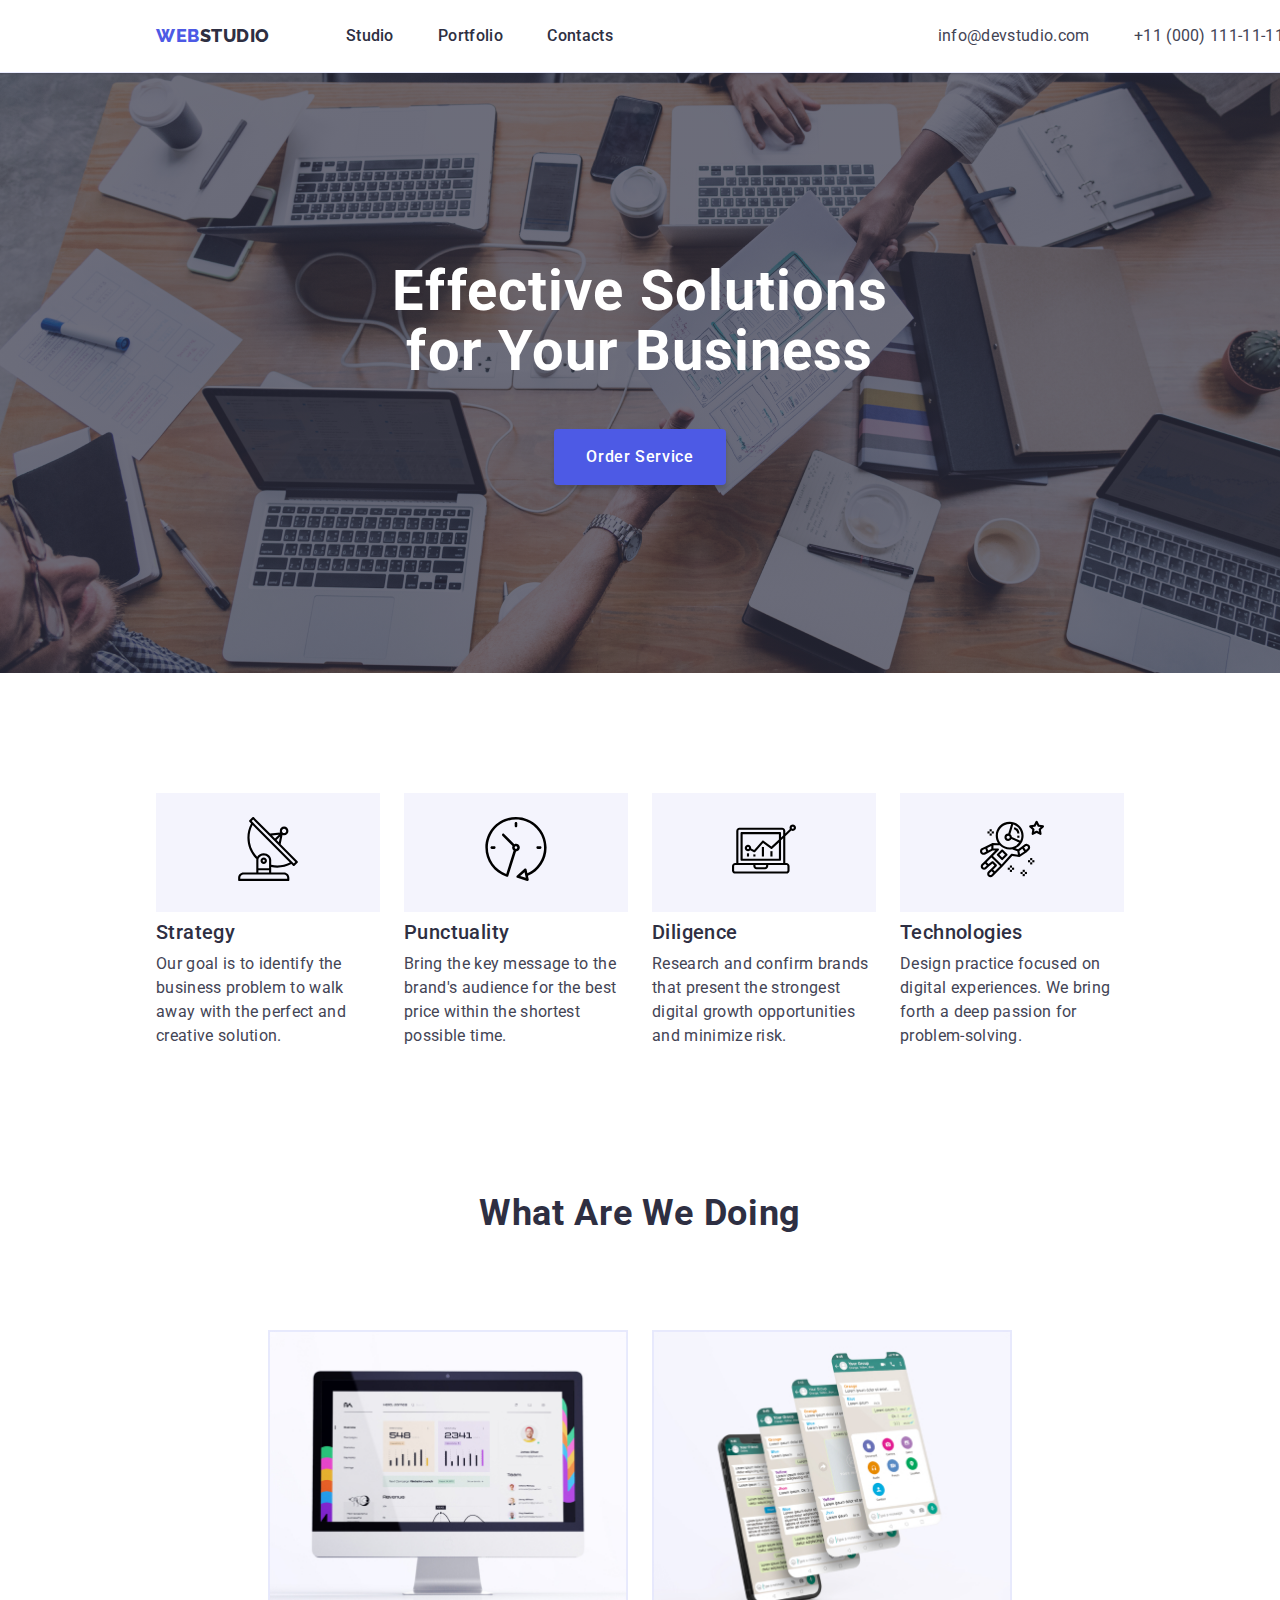
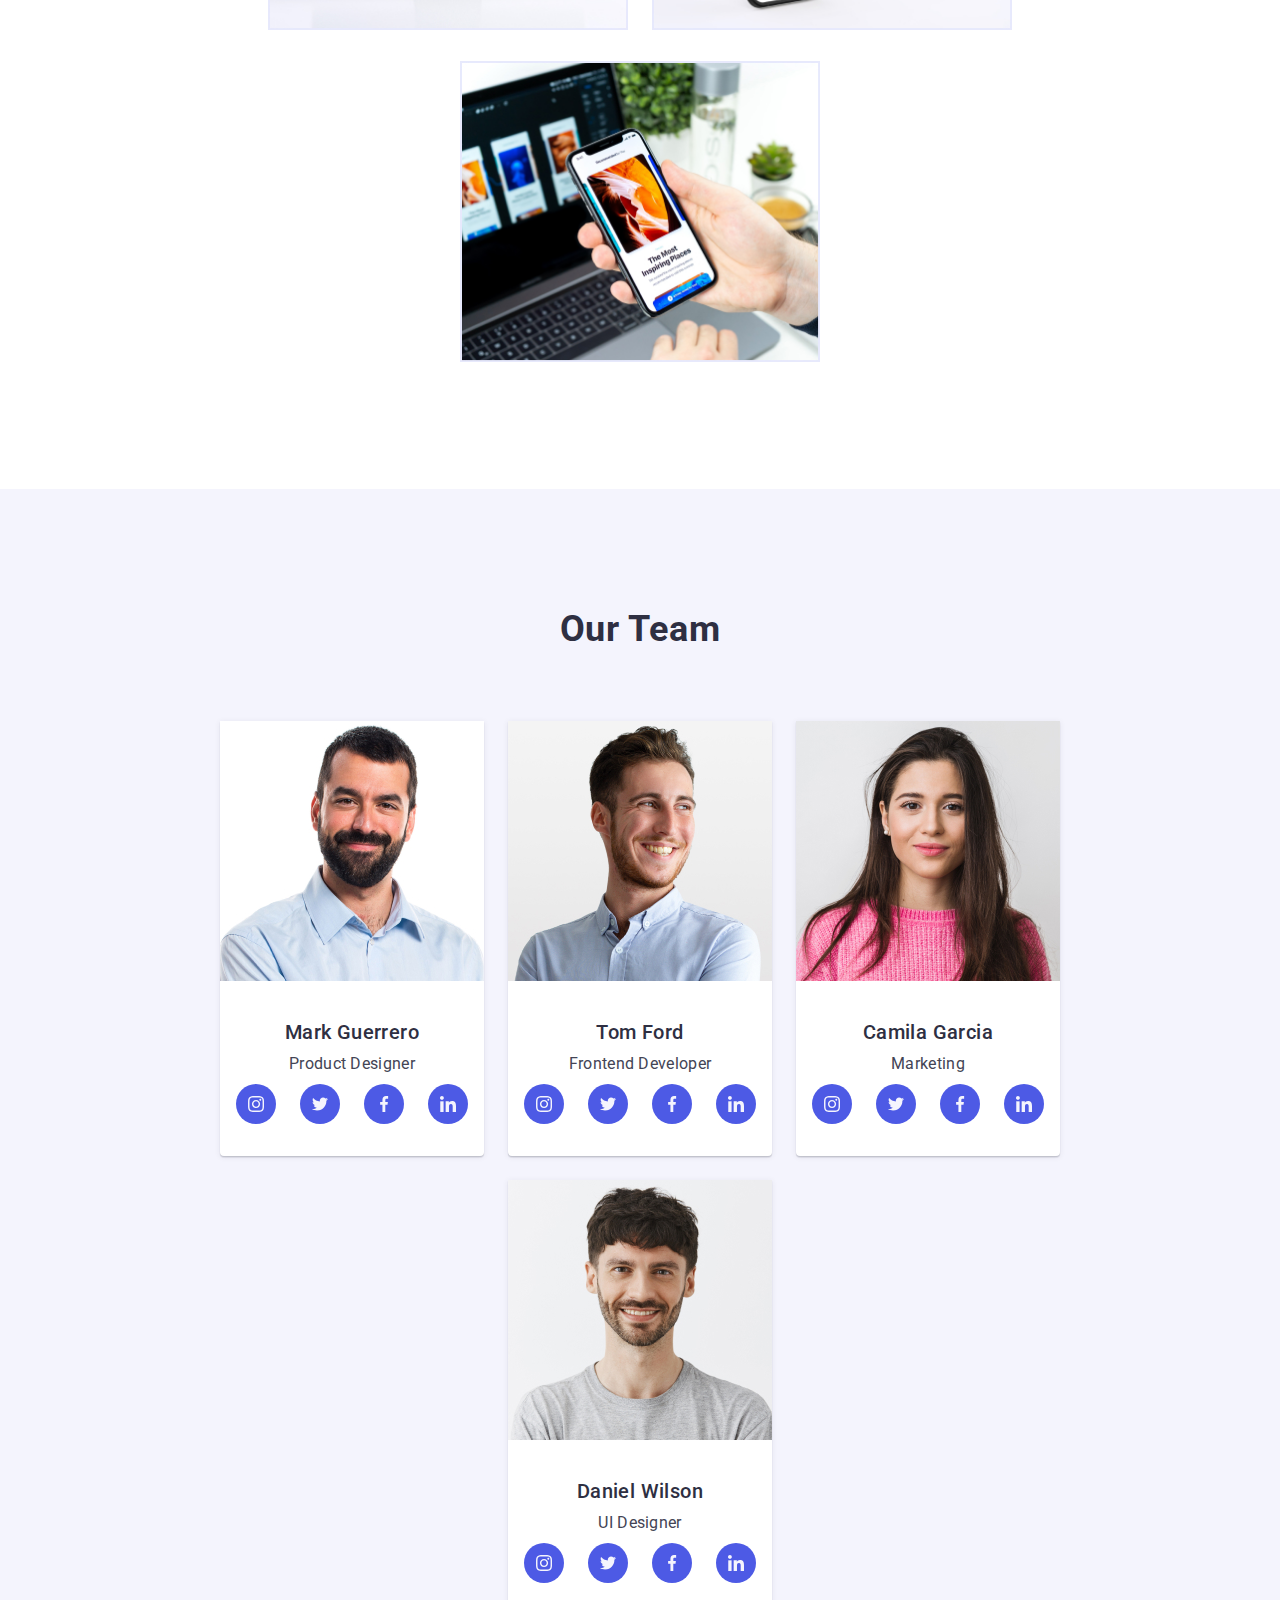
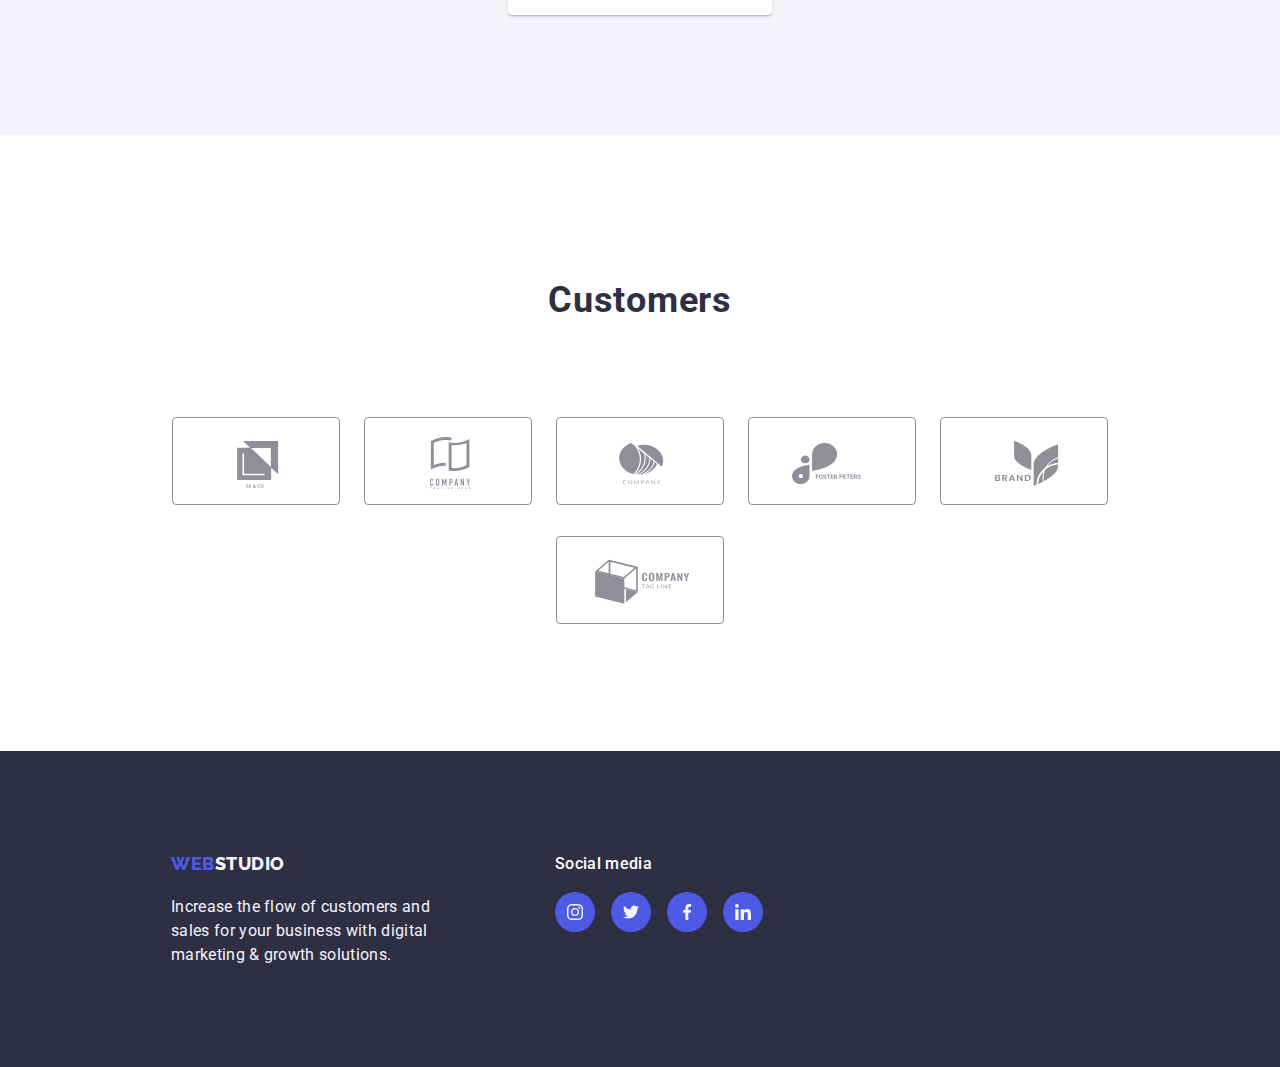
==== index.html @ 5968ad2d "section update" ====
<!DOCTYPE html>
<html lang="en">

<head>
  <meta charset="UTF-8">
  <meta name="viewport" content="width=device-width, initial-scale=1.0">
  <link rel="stylesheet" href="/css/modern-normalize.css">
  <link rel="stylesheet" href="css/styles.css">


  <link rel="preconnect" href="https://fonts.googleapis.com">
  <link rel="preconnect" href="https://fonts.gstatic.com" crossorigin>
  <link href="https://fonts.googleapis.com/css2?family=Roboto:wght@400;500;700;900&display=swap" rel="stylesheet">

  <link rel="preconnect" href="https://fonts.googleapis.com">
  <link rel="preconnect" href="https://fonts.gstatic.com" crossorigin>
  <link href="https://fonts.googleapis.com/css2?family=Raleway:wght@800&family=Roboto:wght@400;500;700;900&display=swap"
    rel="stylesheet">

  <title>Studio</title>
</head>

<body>
  <header>
    <div class="container-header">
      <nav class="navigation-header">
        <a href="./index.html"><span class="navigation-logo-web">Web</span>Studio</a>
        <ul class="navigation-menu">
          <li class="navigation-list">
            <a href="./index.html">Studio</a>
          </li>
          <li class="navigation-list">
            <a href="./portfolio.html">Portfolio</a>
          </li>
          <li class="navigation-list">
            <a href="">Contacts</a>
          </li>
        </ul>
      </nav>
      <address class="address-section">
        <a href="mailto:info@devstudio.com">info@devstudio.com</a>
        <a href="tel:+110001111111">+11 (000) 111-11-11</a>
      </address>
    </div>
  </header>
  <main>
    <!-- Hero Section -->
    <section class="section-hero">
      <div class="container">
          <h1 class="hero-title">Effective solutions<br><span>for</span> your business</h1>
          <button class="hero-button" type="button">Order service</button>
      </div>
    </section>
    <!-- Section 1: Feature -->
    <section class="section">
      <div class="container">
        <h2 hidden>Feature</h2>
        <ul class="feature-menu">
          <li class="feature-list">
            <div class="container-feature-icon">
              <svg class="feature-icons">
                <use href="./images/icons.svg#antenna">
                </use>
              </svg>
            </div>
            <h3>Strategy</h3>
            <p>Our goal is to identify the business problem to walk away with the perfect and creative solution.</p>
          </li>
          <li class="feature-list">
            <div class="container-feature-icon">
              <svg class="feature-icons">
                <use href="./images/icons.svg#clock">
                </use>
              </svg>
            </div>
            <h3>Punctuality</h3>
            <p>Bring the key message to the brand's audience for the best price within the shortest possible time.
            </p>
          </li>
          <li class="feature-list">
            <div class="container-feature-icon">
              <svg class="feature-icons">
                <use href="./images/icons.svg#diagram">
                </use>
              </svg>
            </div>
            <h3>Diligence</h3>
            <p>Research and confirm brands that present the strongest digital growth opportunities and minimize
              risk.
            </p>
          </li>
          <li class="feature-list">
            <div class="container-feature-icon">
              <svg class="feature-icons">
                <use href="./images/icons.svg#astronaut">
                </use>
              </svg>
            </div>
            <h3>Technologies</h3>
            <p>Design practice focused on digital experiences. We bring forth a deep passion for problem-solving.
            </p>
          </li>
        </ul>
      </div>
    </section>
    <!-- Section 2: Services -->
    <section class="services">
      <div class="container">
        <h2 class="services-title">What are we doing</h2>
        <!-- <div> -->
        <ul class="services-menu">
          <li class="services-list">
            <img src="images/section2-img1.jpg" alt="desktop">
          </li>
          <li class="services-list">
            <img src="images/section2-img2.jpg" alt="mobiles">
          </li>
          <li class="services-list">
            <img src="images/section2-img3.jpg" alt="holding a mobile">
          </li>
        </ul>
        <!-- </div> -->
      </div>
    </section>
    <!-- <-- Section 3: Team -->
    <section class="section-team">
      <div class="container">
        <h2 class="team-title">Our team</h2>
        <ul class="team-menu">
          <li class="team-list">
            <img class="team-img" src="./images/section3-img1.jpg" alt="team member photo">
            <h3>Mark Guerrero</h3>
            <p>Product Designer</p>
            <ul class="social-media-menu">
              <li class="social-media-list-icon">
                <svg class="social-media-icon">
                  <use href="./images/icons.svg#instagram 2"></use>
                </svg>
              </li>
              <li class="social-media-list-icon">
                <svg class="social-media-icon">
                  <use href="./images/icons.svg#twitter 1"></use>
                </svg>
              </li>
              <li class="social-media-list-icon">
                <svg class="social-media-icon">
                  <use href="./images/icons.svg#facebook 1"></use>
                </svg>
              </li>
              <li class="social-media-list-icon">
                <svg class="social-media-icon">
                  <use href="./images/icons.svg#linkedin 1"></use>
                </svg>
              </li>
            </ul>
          </li>
          <li class="team-list">
            <img class="team-img" src="./images/section3-img2.jpg" alt="team member photo">
            <h3>Tom Ford</h3>
            <p>Frontend Developer</p>
            <ul class="social-media-menu">
              <li class="social-media-list-icon">
                <svg class="social-media-icon">
                  <use href="./images/icons.svg#instagram 2"></use>
                </svg>
              </li>
              <li class="social-media-list-icon">
                <svg class="social-media-icon">
                  <use href="./images/icons.svg#twitter 1"></use>
                </svg>
              </li>
              <li class="social-media-list-icon">
                <svg class="social-media-icon">
                  <use href="./images/icons.svg#facebook 1"></use>
                </svg>
              </li>
              <li class="social-media-list-icon">
                <svg class="social-media-icon">
                  <use href="./images/icons.svg#linkedin 1"></use>
                </svg>
              </li>
            </ul>
          </li>
          <li class="team-list">
            <img class="team-img" src="./images/section3-img3.jpg" alt="team member photo">
            <h3>Camila Garcia</h3>
            <p>Marketing</p>
            <ul class="social-media-menu">
              <li class="social-media-list-icon">
                <svg class="social-media-icon">
                  <use href="./images/icons.svg#instagram 2"></use>
                </svg>
              </li>
              <li class="social-media-list-icon">
                <svg class="social-media-icon">
                  <use href="./images/icons.svg#twitter 1"></use>
                </svg>
              </li>
              <li class="social-media-list-icon">
                <svg class="social-media-icon">
                  <use href="./images/icons.svg#facebook 1"></use>
                </svg>
              </li>
              <li class="social-media-list-icon">
                <svg class="social-media-icon">
                  <use href="./images/icons.svg#linkedin 1"></use>
                </svg>
              </li>
            </ul>
          </li>
          <li class="team-list">
            <img class="team-img" src="./images/section3-img4.jpg" alt="team member photo">
            <h3>Daniel Wilson</h3>
            <p>UI Designer</p>
            <ul class="social-media-menu">
              <li class="social-media-list-icon">
                <svg class="social-media-icon">
                  <use href="./images/icons.svg#instagram 2"></use>
                </svg>
              </li>
              <li class="social-media-list-icon">
                <svg class="social-media-icon">
                  <use href="./images/icons.svg#twitter 1"></use>
                </svg>
              </li>
              <li class="social-media-list-icon">
                <svg class="social-media-icon">
                  <use href="./images/icons.svg#facebook 1"></use>
                </svg>
              </li>
              <li class="social-media-list-icon">
                <svg class="social-media-icon">
                  <use href="./images/icons.svg#linkedin 1"></use>
                </svg>
              </li>
            </ul>
          </li>
        </ul>
      </div>

    </section>
    <!-- Section 4: Customer -->
    <section class="section">
      <div class="container">
        <h2 class="customer-title">Customers</h2>
        <ul class="customer-menu">
          <li class="customer-list">
            <svg class="customer-icon">
              <use href="./images/icons.svg#client1"></use>
            </svg>
          </li>
          <li class="customer-list">
            <svg class="customer-icon">
              <use href="./images/icons.svg#client2"></use>
            </svg>
          </li>
          <li class="customer-list">
            <svg class="customer-icon">
              <use href="./images/icons.svg#client3"></use>
            </svg>
          </li>
          <li class="customer-list">
            <svg class="customer-icon">
              <use href="./images/icons.svg#client4"></use>
            </svg>
          </li>
          <li class="customer-list">
            <svg class="customer-icon">
              <use href="./images/icons.svg#client5"></use>
            </svg>
          </li>
          <li class="customer-list">
            <svg class="customer-icon">
              <use href="./images/icons.svg#client6"></use>
            </svg>
          </li>
        </ul>
      </div>
    </section>
  </main>
  <footer class="footer">
    <div class="container-footer">
      <div class="footer-box1">
        <a href="./index.html"><span class="footer-logo-web">Web</span>Studio</a>
        <p>Increase the flow of customers and sales for your business with digital marketing & growth solutions.</p>
      </div>

      <div class="footer-box2">
        <ul class="footer-icon-menu">
          <li class="footer-icon-list">
        <p>Social media</p>
        <ul class="footer-media-menu">
          <li class="footer-media-list-icon">
            <svg class="footer-media-icon">
              <use href="./images/icons.svg#instagram 2"></use>
            </svg>
          </li>
          <li class="footer-media-list-icon">
            <svg class="footer-media-icon">
              <use href="./images/icons.svg#twitter 1"></use>
            </svg>
          </li>
          <li class="footer-media-list-icon">
            <svg class="footer-media-icon">
              <use href="./images/icons.svg#facebook 1"></use>
            </svg>
          </li>
          <li class="footer-media-list-icon">
            <svg class="footer-media-icon">
              <use href="./images/icons.svg#linkedin 1"></use>
            </svg>
          </li>
        </ul>
      </div>

      </li>
      </ul>
    </div>
  </footer>
</body>

</html>
---- css/styles.css ----
*,
*::before,
*::after {
  box-sizing: border-box;
  margin: 0;
  padding: 0;
}

:root {
  --navyblue: #2E2F42;
  --cloud: #f4f4fd;
  --ocean: #404bbf;
  --slate: #434455;
  --iris: #4d5ae5;
  --cornflower: #e7e9fc;
  --lightslate: #8E8F99;
  --green: #31D0AA;

}

body {
  font-family: "Roboto", sans-serif;
  font-size: 16px;
  color: var(--navyblue);
  line-height: 1.5rem;
  letter-spacing: 0.32px;
}

h1,
h2,
h3,
h4,
h5,
h6,
p {
  margin: 0;
  padding: 0;
}

.section {
  padding: 120px 0;
}

.container {
  padding: 0px 156px;
  max-width: 1440px;
  margin: 0 auto;
}

.address-section a:last-child,
.feature-list:last-child {
  margin-right: 0;
}

.feature-menu,
.services-menu,
.team-menu,
.customer-menu,
.card-menu,
.filter-menu {
  display: flex;
  flex-wrap: wrap;
  list-style: none;
  justify-content: center;
  align-items: flex-start;
  gap: 24px;
}

.feature-list,
.card-list,
.team-list {
  flex-basis: calc((100% - 72px) / 4);
}

/* Header: Navigation container section  */
.container-header {
  display: flex;
  border-bottom: 1px solid var(--cornflower);
  padding: 24px 156px;
  width: 1440px;
  margin: 0 auto;
}

.navigation-header {
  display: flex;
}

/* Navigation Section  */
.navigation-header>a {
  color: var(--navyblue);
  text-decoration: none;
  font-family: Raleway;
  font-size: 18px;
  font-weight: 800;
  line-height: 1.313rem;
  letter-spacing: 0.54px;
  text-transform: uppercase;
  margin-right: 76px;
}

.navigation-logo-web {
  color: var(--iris, #4d5ae5);
  font-family: Raleway;
  font-size: 18px;
  font-weight: 800;
  line-height: 1.313em;
  letter-spacing: 0.54px;
  text-transform: uppercase;
}

.navigation-menu {
  list-style: none;
}

.navigation-list {
  display: inline-block;
}

.navigation-list:not(:last-child) {
  margin-right: 40px;
}

.navigation-list a {
  text-decoration: none;
  color: var(--navyblue, #2e2f42);
  font-weight: 500;
}

.navigation-list a:hover {
  color: var(--ocean, #404bbf);
}

.address-section {
  margin-left: auto;
}

.address-section a {
  color: var(--slate, #434455);
  font-style: normal;
  line-height: 1.5rem;
  letter-spacing: 0.32px;
  text-decoration: none;
  margin-right: 40px;
}

.address-section a:hover {
  color: var(--ocean, #404bbf);
}

/* Hero container section  */
.section-hero {
  background: linear-gradient(rgba(46, 47, 66, .70),
      rgba(46, 47, 66, .70)),
    url('../images/people-office.jpg');
  background-size: cover;
  background-repeat: no-repeat;
  padding: 188px 0;
  text-align: center;
}

.hero-title {
  text-align: center;
  font-size: 56px;
  font-weight: 700;
  line-height: 3.75rem;
  letter-spacing: 1.12px;
  text-transform: capitalize;
  color: var(--white, #fff);
  margin-bottom: 48px;
}

.hero-title span {
  text-transform: lowercase;
}

.hero-button {
  color: var(--white, #fff);
  font-family: "Roboto", sans-serif;
  font-size: 16px;
  font-weight: 500;
  line-height: 1.5rem;
  letter-spacing: 0.64px;
  border-radius: 4px;
  border-style: none;
  background-color: var(--iris);
  box-shadow: 0px 4px 4px 0px rgba(0, 0, 0, 0.15);
  cursor: pointer;
  padding: 16px 32px;
  text-transform: capitalize;
  left: 636px;
}

.hero-button:hover {
  background: var(--ocean);
}

/* Index: Section 1 (Feature) */
.section-feature {
  padding-top: 120px;
}

.container-feature-icon {
  background-color: var(--cloud);
  text-align: center;
}

.feature-icons {
  width: 64px;
  height: 64px;
  margin: 24px 0px;
}

.feature-list h3 {
  color: var(--navyblue);
  font-size: 20px;
  font-weight: 500;
  letter-spacing: 0.4px;
  text-align: left;
  margin: 8px 0;
}

.feature-list p {
  color: var(--slate, #434455);
  margin: 8px 0px 0px;
}

/* Index: Section 2 (What we are doing) */
.services {
  padding-bottom: 120px;
}

.services-title {
  font-size: 36px;
  font-weight: 700;
  line-height: 2.5em;
  letter-spacing: 0.72px;
  text-align: center;
  margin-bottom: 72px;
  text-transform: capitalize;
}

.services-list {
  flex-shrink: 1;
  flex-basis: calc((100% - 72px) / 3);
}

.services-list img {
  border: 1px solid var(--CORNFLOWER, #E7E9FC);
  width: 360px;
}

/* Index: Section 3 (Our Team) */
.section-team {
  text-align: center;
  background-color: var(--cloud);
  padding: 120px 0px;
}

.team-title {
  font-size: 36px;
  font-weight: 700;
  line-height: 2.5rem;
  letter-spacing: 0.72px;
  margin-bottom: 72px;
  text-align: center;
  text-transform: capitalize;
}

.team-list {
  border-radius: 0px 0px 4px 4px;
  background: var(--white, #fff);
  box-shadow: 0px 2px 1px 0px rgba(46, 47, 66, 0.08),
    0px 1px 1px 0px rgba(46, 47, 66, 0.16),
    0px 1px 6px 0px rgba(46, 47, 66, 0.08);
}


.team-list h3 {
  margin-top: 32px;
  font-size: 20px;
  font-weight: 500;
  letter-spacing: 0.4px;
}

.team-list p {
  margin: 8px 0px;
  color: var(--slate);
}


.social-media-menu {
  list-style: none;
  display: flex;
  justify-content: center;
  align-items: center;
  gap: 24px;
  padding-bottom: 32px;
}

.social-media-list-icon {
  background-color: var(--iris);
  border-radius: 50%;
}

.social-media-list-icon:hover {
  background: var(--ocean);
  cursor: pointer;
}

.social-media-icon {
  display: flex;
  width: 40px;
  height: 40px;
  padding: 12px;
  fill: var(--cloud);
}

.social-media-icon:last-child {
  margin-right: 0px;
}

/* Index: Section Customers */
.customer-title {
  font-size: 36px;
  font-weight: 700;
  line-height: 2.5em;
  letter-spacing: 0.72px;
  text-align: center;
  margin-bottom: 72px;
  text-transform: capitalize;
}

.customer-list {
  flex-basis: calc((100% - 120px) / 6);
}

.customer-icon {
  width: 168px;
  height: 88px;
  border-radius: 4px;
  border: 1px solid var(--lightslate);
  fill: var(--lightslate);
}

.customer-icon:hover {
  border: 1px solid var(--ocean);
  fill: var(--ocean);
}

/* Portfolio: Project Card Section */
.filter {
  display: flex;
  list-style-type: none;
  width: 100%;
  padding: 96px 15px 72px;
  justify-content: center;
  align-items: center;
  margin: 0;
}

.filter button {
  cursor: pointer;
  border-radius: 4px;
  border: 1px solid var(--cornflower, #e7e9fc);
  background: var(--cloud, #f4f4fd);
  padding: 12px 24px;
  margin-left: 24px;
  text-align: center;
  color: var(--iris, #4d5ae5);
  font-family: "Roboto", sans-serif;
  font-size: 16px;
  font-weight: 500;
  line-height: 1.5rem;
  letter-spacing: 0.64px;
}

.filter button:hover {
  color: var(--white, #fff);
  border-radius: 4px;
  background: var(--ocean, #404bbf);
  box-shadow: 0px 2px 2px 0px rgba(0, 0, 0, 0.12),
    0px 2px 1px 0px rgba(0, 0, 0, 0.08), 0px 3px 1px 0px rgba(0, 0, 0, 0.1);
}

.section-card {
  padding-bottom: 120px;
}

.card-list img {
  width: 360px;
}

.card-list:hover {
  cursor: pointer;
  background: var(--WHITE, #FFF);
  box-shadow: 0px 2px 1px 0px rgba(46, 47, 66, 0.08), 0px 1px 1px 0px rgba(46, 47, 66, 0.16), 0px 1px 6px 0px rgba(46, 47, 66, 0.08);
}

.card-list-figure {
  position: relative;
  width: 100%;
  height: 300px;
  overflow: hidden;
}

.card-list-figure figcaption {
  position: absolute;
  top: 0;
  left: 0;
  width: 100%;
  height: 100%;
  background-color: rgba(77, 90, 229, 1);
  padding: 0 32px;
  color: var(--cloud);
  text-align: left;
  align-items: center;
  display: flex;
  transition: transform 1s ease-out;
  transform: translateY(100%);
}

.card-list:hover figcaption {
  transform: translateY(0);
}
.card-content {
  border-left: 1px solid var(--cornflower, #e7e9fc);
  border-right: 1px solid var(--cornflower, #e7e9fc);
  border-bottom: 1px solid var(--cornflower, #e7e9fc);
  background: var(--white, #fff);
  padding: 32px 16px;
}

.card-content h3 {
  font-size: 20px;
  font-weight: 500;
  letter-spacing: 0.4px;
}

.card-content p {
  padding-top: 8px;
  color: var(--slate);
}

.footer {
  display: flex;
  background-color: var(--navyblue);
  padding: 101.5px 15px 100px;
}

.container-footer {
  display: flex;
  padding: 0 156px;
  width: 1440px;
  margin: 0 auto;
}

.footer-logo-web {
  color: var(--iris, #4d5ae5);
  font-family: Raleway;
  font-size: 18px;
  font-style: normal;
  font-weight: 800;
  line-height: 1.313em;
  letter-spacing: 0.54px;
  text-transform: uppercase;
}

.footer-box1>a {
  color: var(--cloud, #f4f4fd);
  font-family: Raleway;
  font-size: 18px;
  font-weight: 800;
  line-height: 1.313rem;
  letter-spacing: 0.54px;
  text-transform: uppercase;
  text-decoration: none;
}

.container-footer p {
  color: var(--cloud);
  text-decoration: none;
  width: 264px;
  text-align: left;
  margin-top: 17.5px;
}

.footer-container {
  display: flex;
  color: var(--cloud);
}

.footer-icon-menu {
  display: flex;
  list-style: none;
  justify-content: center;
  align-items: flex-start;
}

.footer-icon-list p {
  color: var(--WHITE, #FFF);
  font-weight: 500;
  letter-spacing: 0.32px;
  margin: 0 120px 16px;
}

.footer-box2 {
  width: 264px;
  margin-left: 120px;
}

.footer-media-menu {
  display: flex;
  list-style: none;
  align-items: center;
  align-content: center;
  gap: 16px;
  margin-left: 120px;

}

.footer-media-list-icon {
  align-items: center;
  border-radius: 50%;
  background-color: var(--iris);
}

.footer-media-list-icon:hover {
  background: var(--green);
  cursor: pointer;
}

.footer-media-icon {
  display: flex;
  width: 40px;
  height: 40px;
  padding: 12px 12px;
  fill: var(--cloud);
}
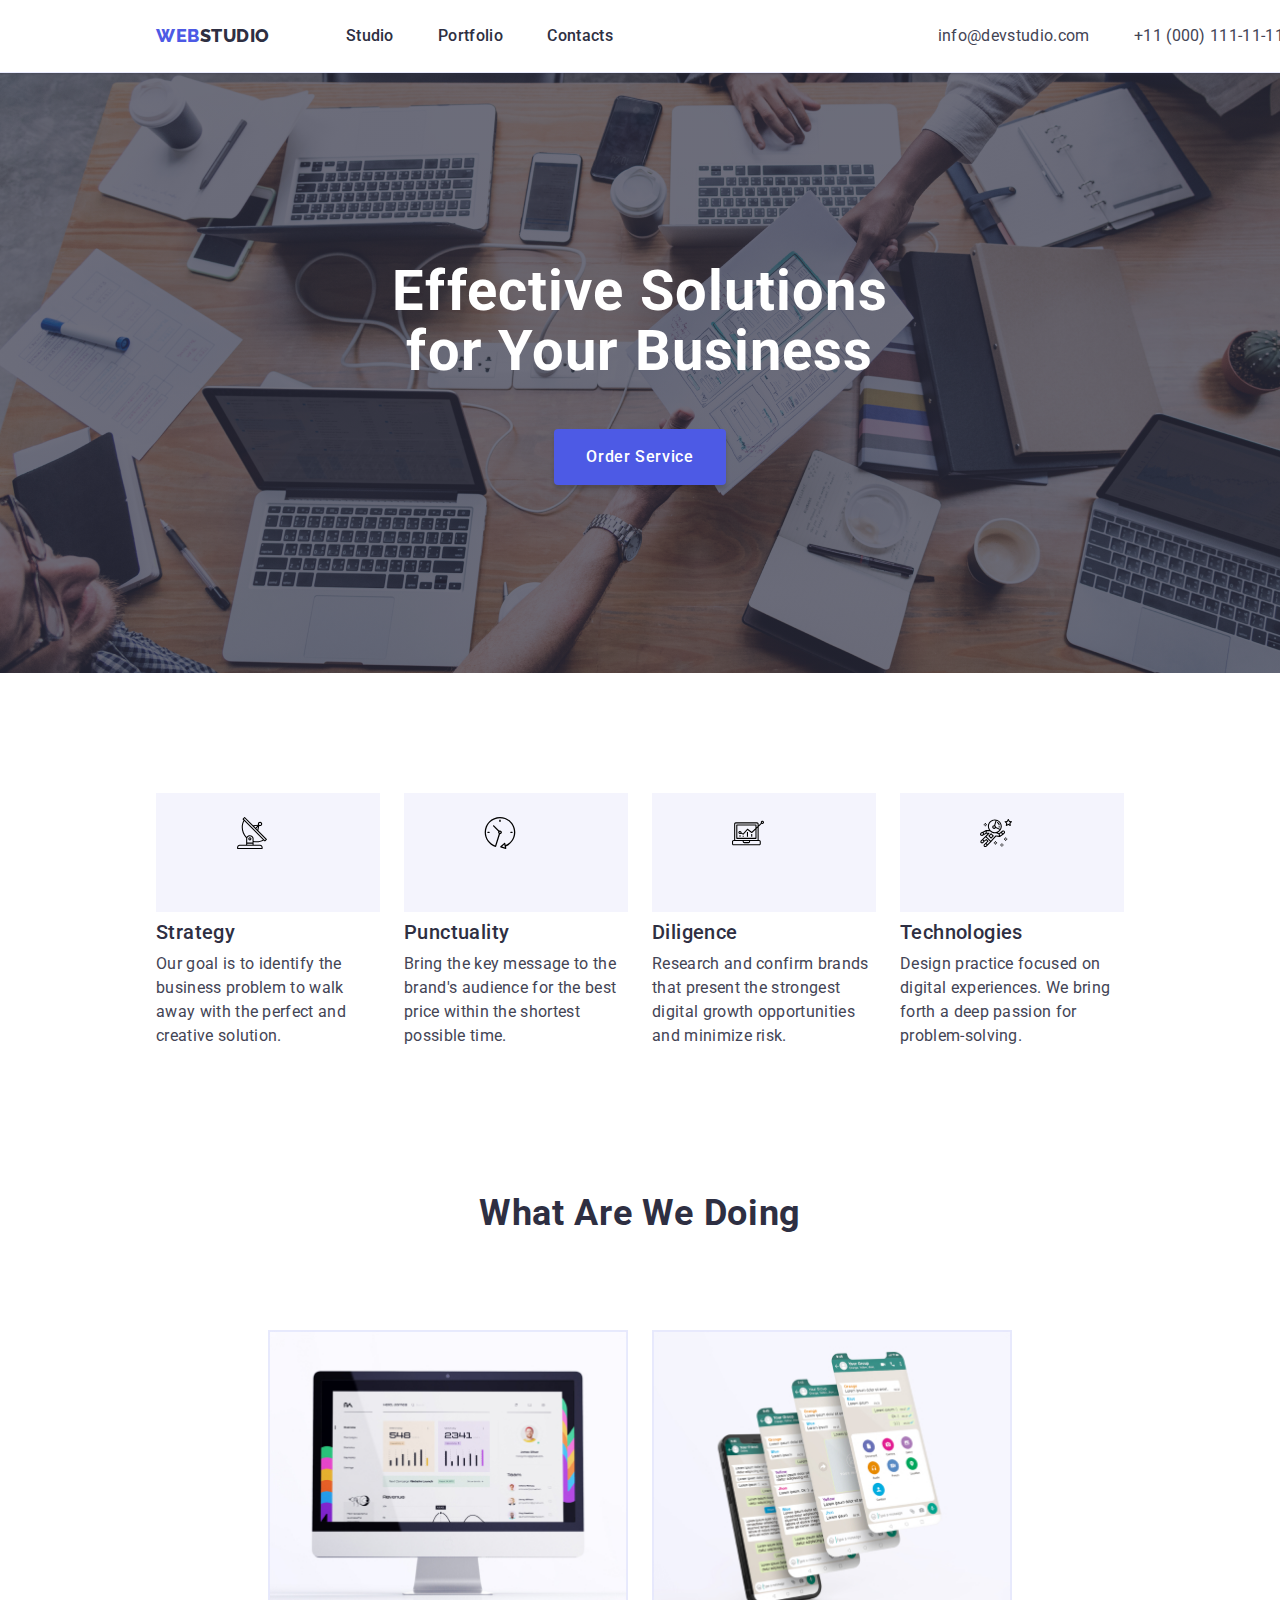
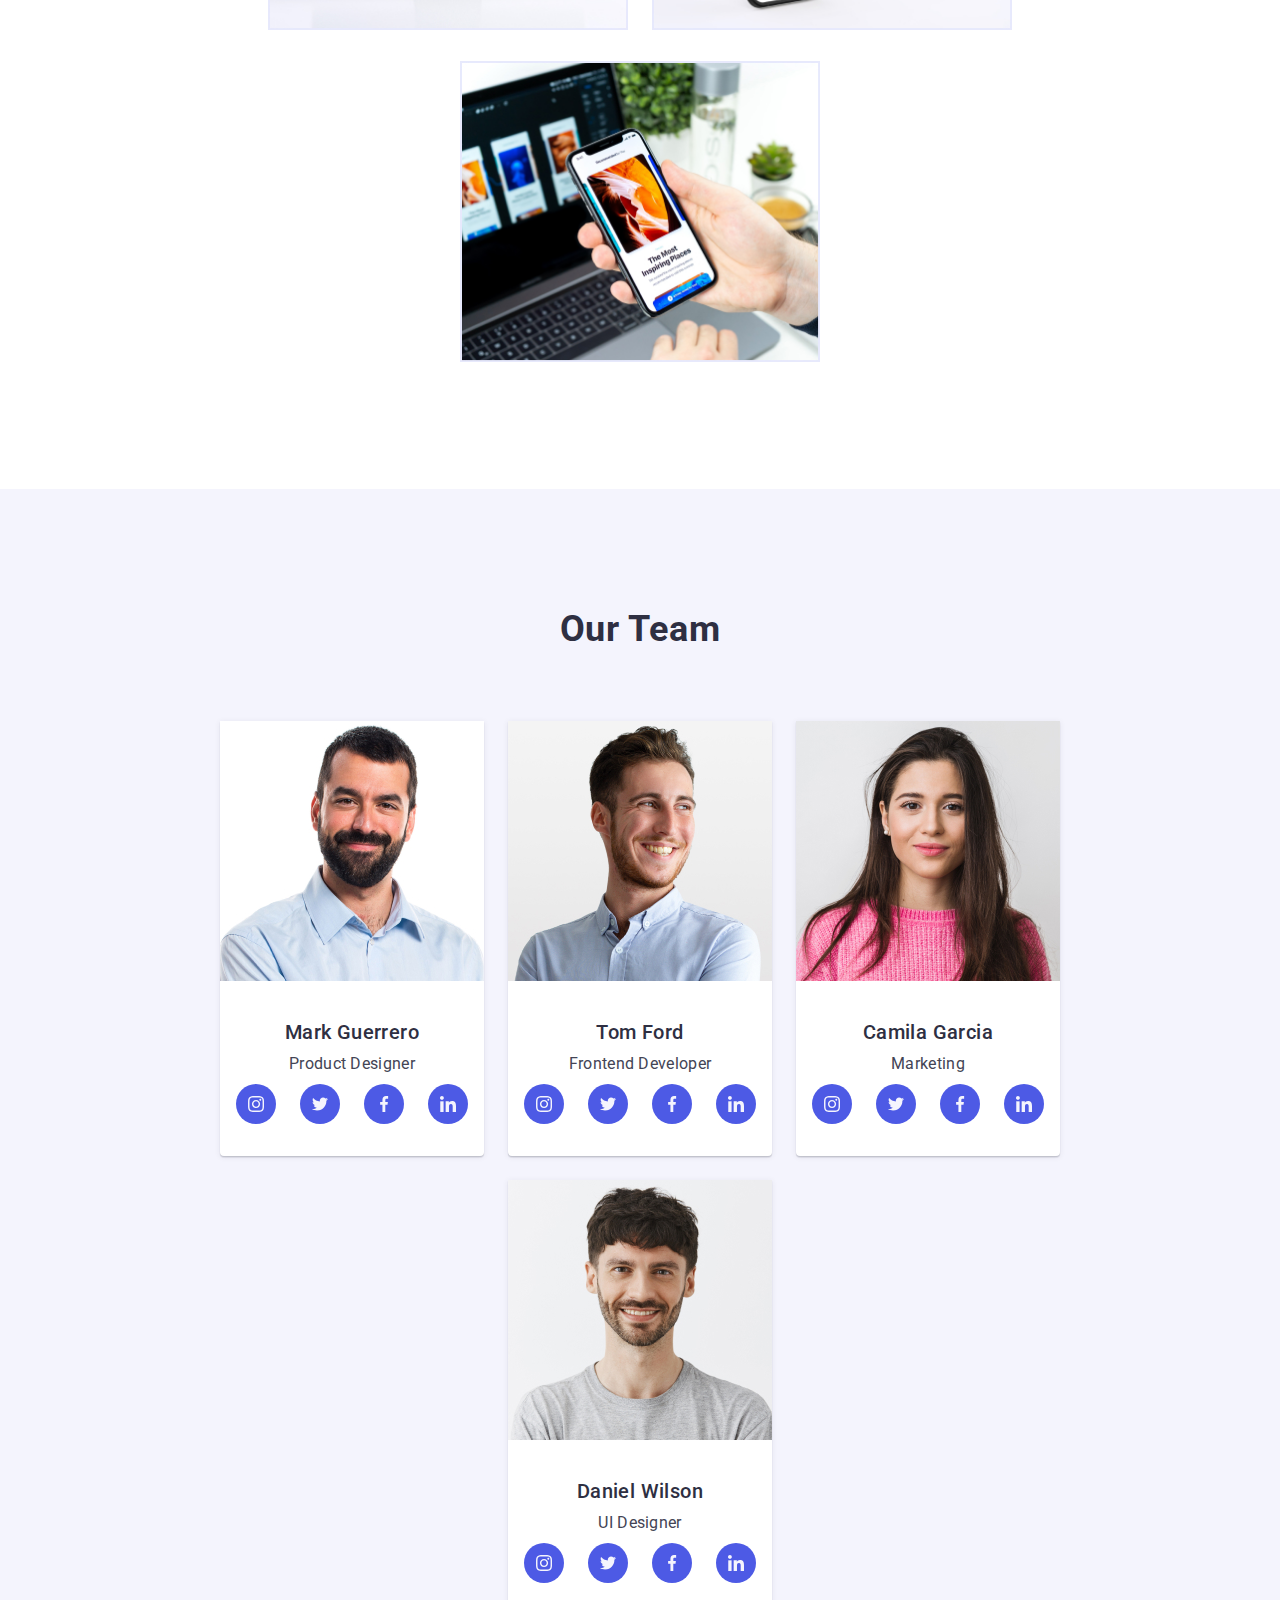
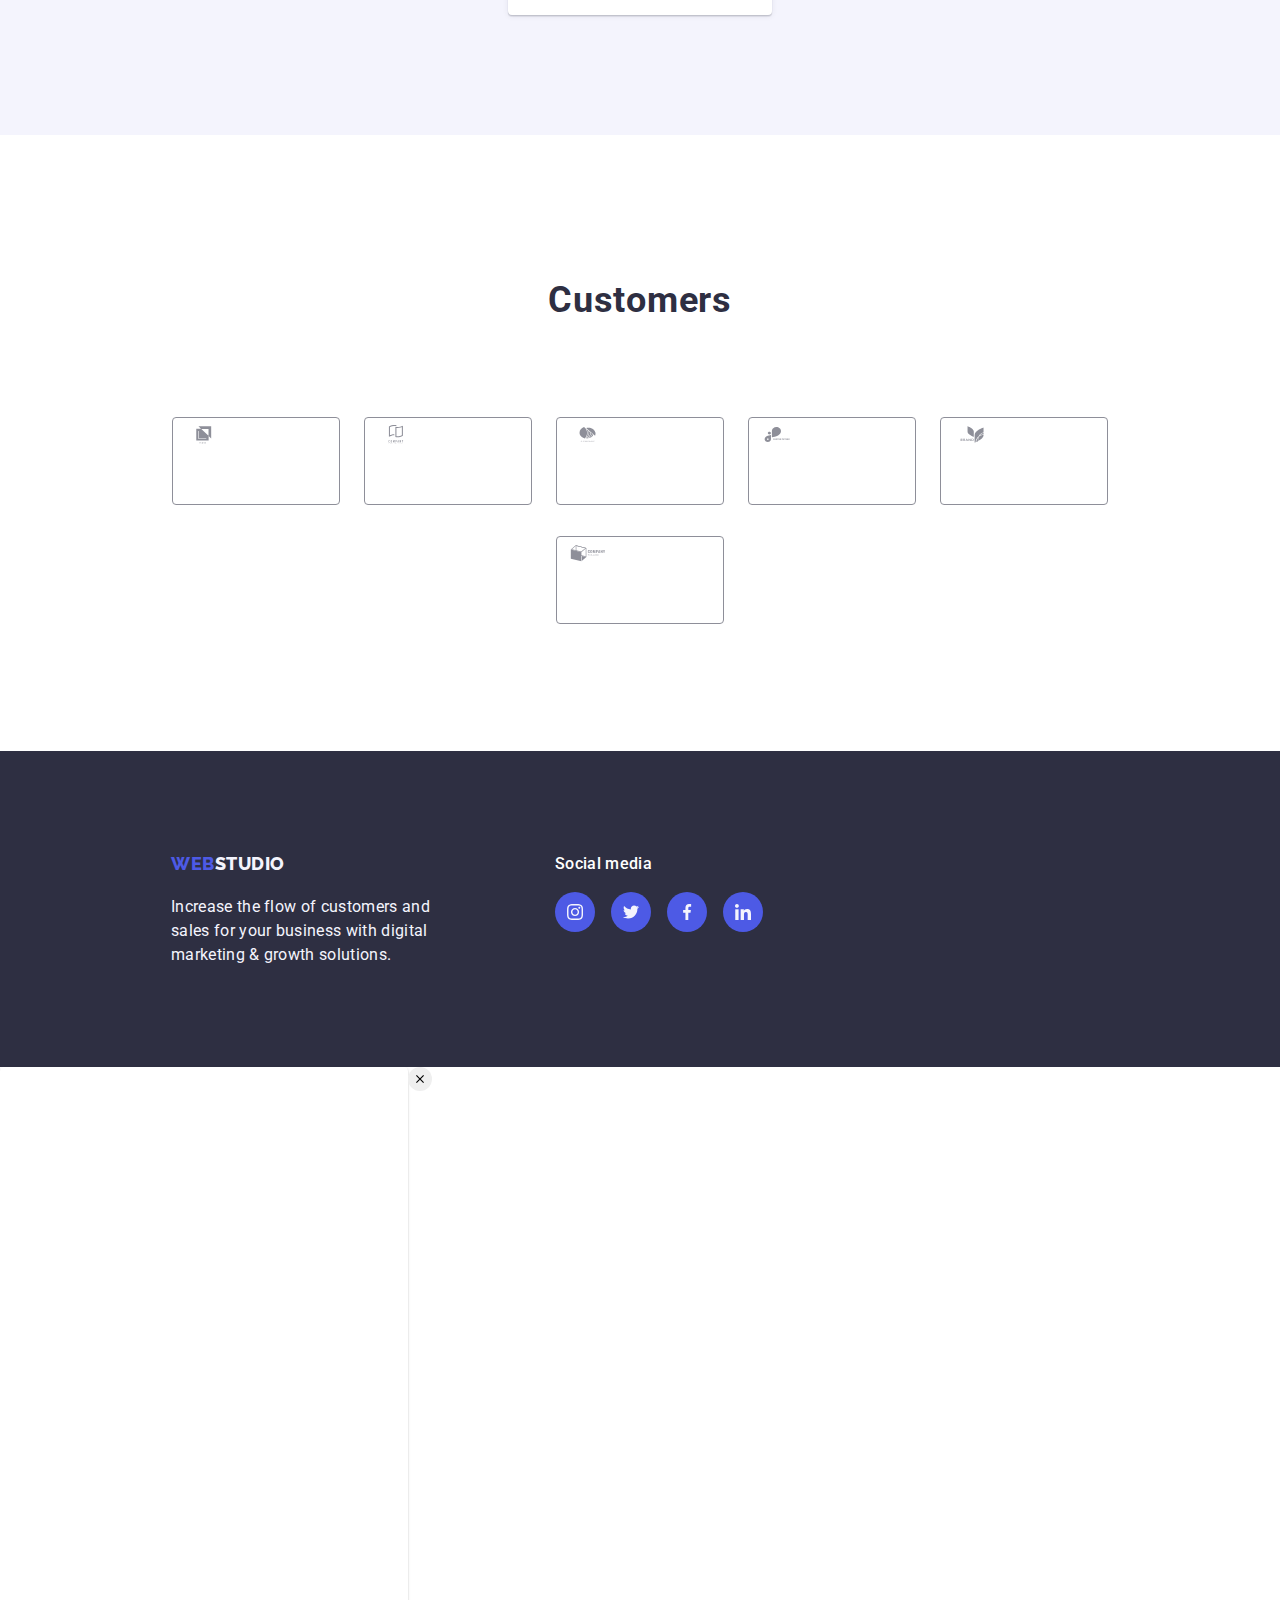
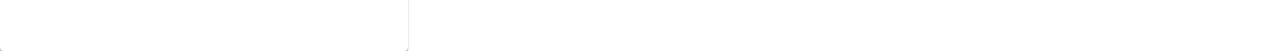
==== commit 43d3f24d: "modal transition" ====
--- a/index.html
+++ b/index.html
@@ -317,6 +317,17 @@
       </ul>
     </div>
   </footer>
+
+    <div class="modal.is-hidden" data-modal="">
+      <div class="modal-content">
+        <button class="modal-close" data-modal-close="">
+          <svg>
+            <use href="./images/icons.svg#close-black-18dp (2) 1"></use>
+          </svg>
+        </button>
+      </div>
+    </div>
+
 </body>
 
 </html>--- a/css/styles.css
+++ b/css/styles.css
@@ -15,7 +15,8 @@
   --cornflower: #e7e9fc;
   --lightslate: #8E8F99;
   --green: #31D0AA;
-
+  --transition-duration: .250ms;
+  --hover-timing: cubic-bezier(0.4, 0, 0.2, 1);
 }
 
 body {
@@ -390,9 +391,13 @@
   width: 360px;
 }
 
-.card-list:hover {
+.card-list {
   cursor: pointer;
   background: var(--WHITE, #FFF);
+  transition: box-shadow var(--transition-duration) cubic-bezier(0.4, 0, 0.2, 1);
+}
+
+.card-list:hover {
   box-shadow: 0px 2px 1px 0px rgba(46, 47, 66, 0.08), 0px 1px 1px 0px rgba(46, 47, 66, 0.16), 0px 1px 6px 0px rgba(46, 47, 66, 0.08);
 }
 
@@ -409,19 +414,21 @@
   left: 0;
   width: 100%;
   height: 100%;
-  background-color: rgba(77, 90, 229, 1);
+  background-color: rgba(77, 90, 229, .9);
   padding: 0 32px;
   color: var(--cloud);
   text-align: left;
   align-items: center;
   display: flex;
-  transition: transform 1s ease-out;
+  transition: transform var(--transition-duration) cubic-bezier(0.4, 0, 0.2, 1);
   transform: translateY(100%);
+  will-change: transform;
 }
 
 .card-list:hover figcaption {
   transform: translateY(0);
 }
+
 .card-content {
   border-left: 1px solid var(--cornflower, #e7e9fc);
   border-right: 1px solid var(--cornflower, #e7e9fc);
@@ -535,4 +542,50 @@
   height: 40px;
   padding: 12px 12px;
   fill: var(--cloud);
+}
+
+.modal {
+  background-color: rgba(0, 0, 0, 0.5);
+  position: fixed;
+  display: flex;
+  align-items: center;
+  justify-content: center;
+  width: 100%;
+  height: 100%;
+  top: 0px;
+  left: 0px;
+  /* pointer-events: auto; */
+  opacity: 1;
+  /* transition: visibility, 1s; */
+  transition-property: visibility, opacity;
+  transition-duration: 1s;
+}
+
+.modal.is-hidden {
+  visibility: hidden;
+  opacity: 0;
+  /* pointer-events: auto; */
+}
+
+.modal-content {
+  position: relative;
+  width: 408px;
+  height: 584px;
+  background-color: white;
+  box-shadow: 0px 2px 1px 0px rgba(0, 0, 0, 0.20), 0px 1px 3px 0px rgba(0, 0, 0, 0.12), 0px 1px 1px 0px rgba(0, 0, 0, 0.14);
+  border-radius: 4px;
+}
+
+.modal-close {
+  display: flex;
+  /* align-items: center; */
+  justify-content: center;
+  /* background-color: var(--CORNFLOWER); */
+  border: 0px;
+  border-radius: 12px;
+  width: 24px;
+  height: 24px;
+  position: absolute;
+  left: 100%;
+  top: 0px;
 }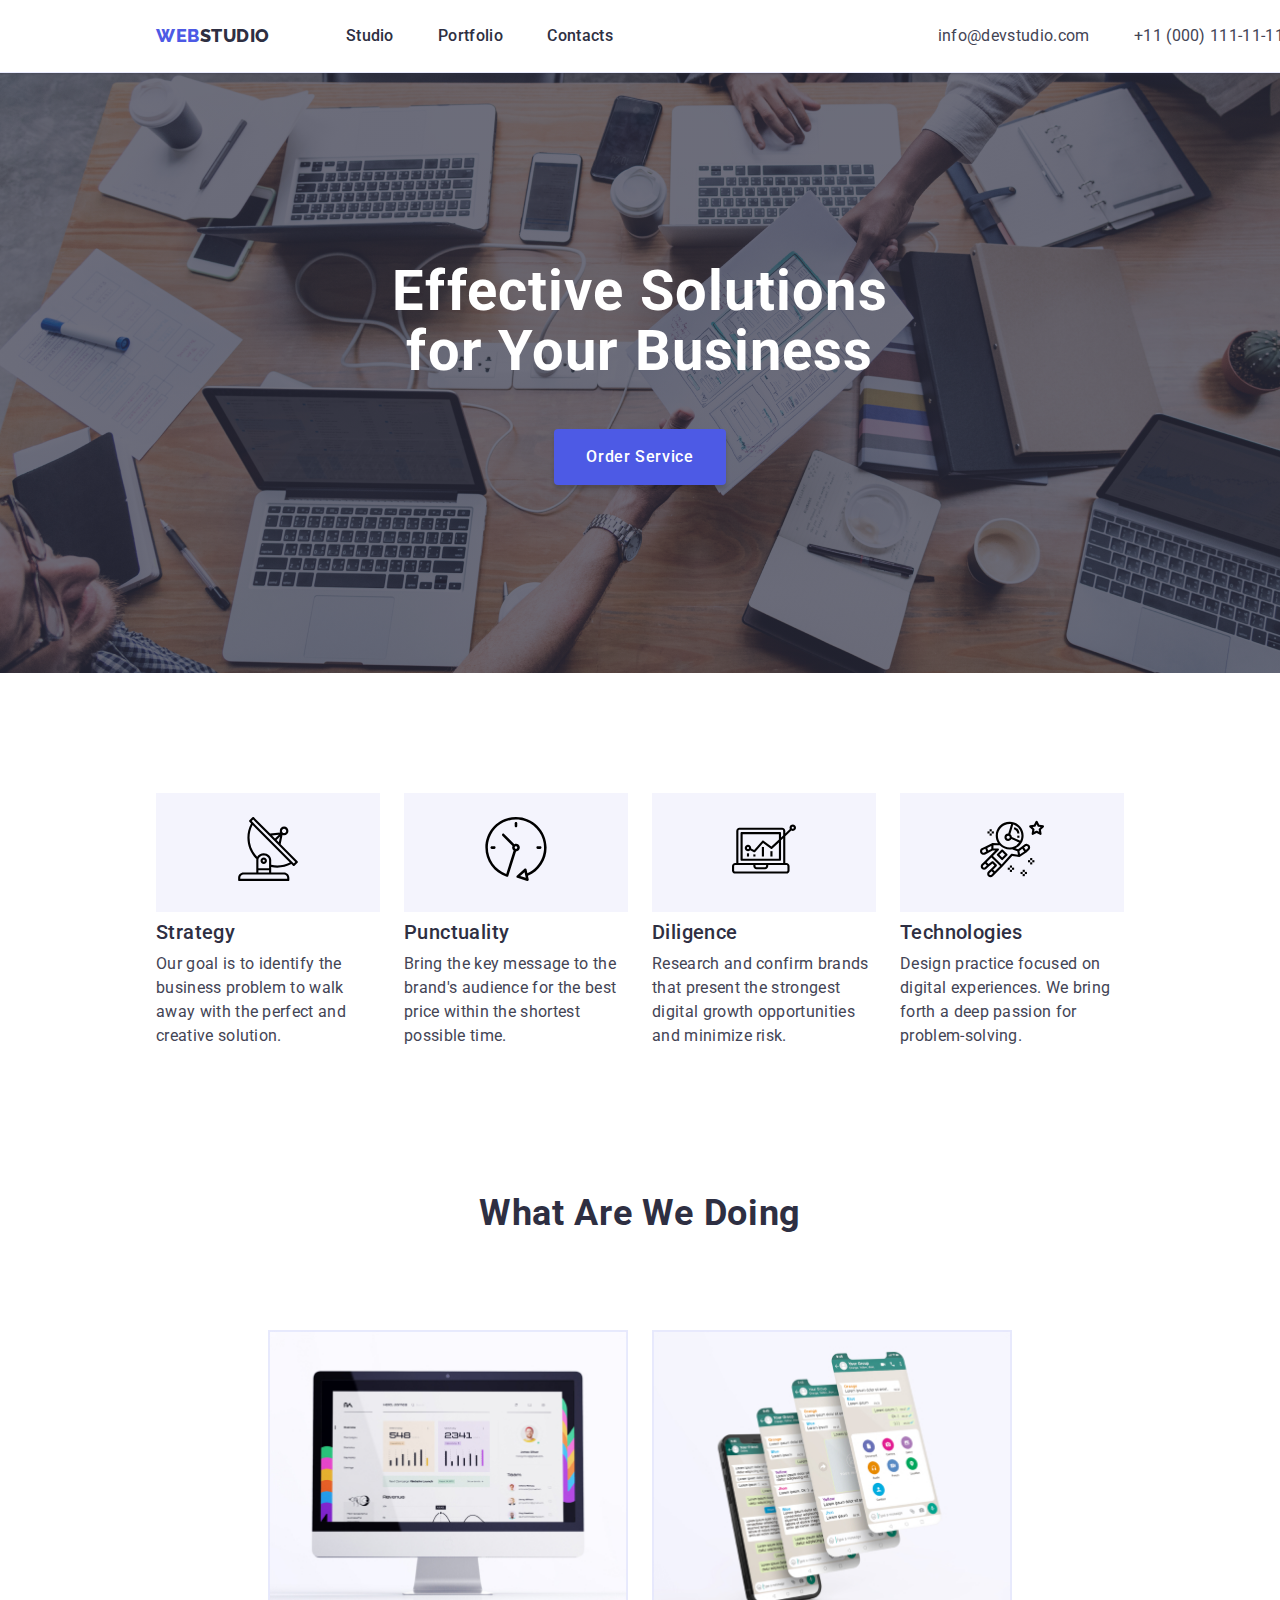
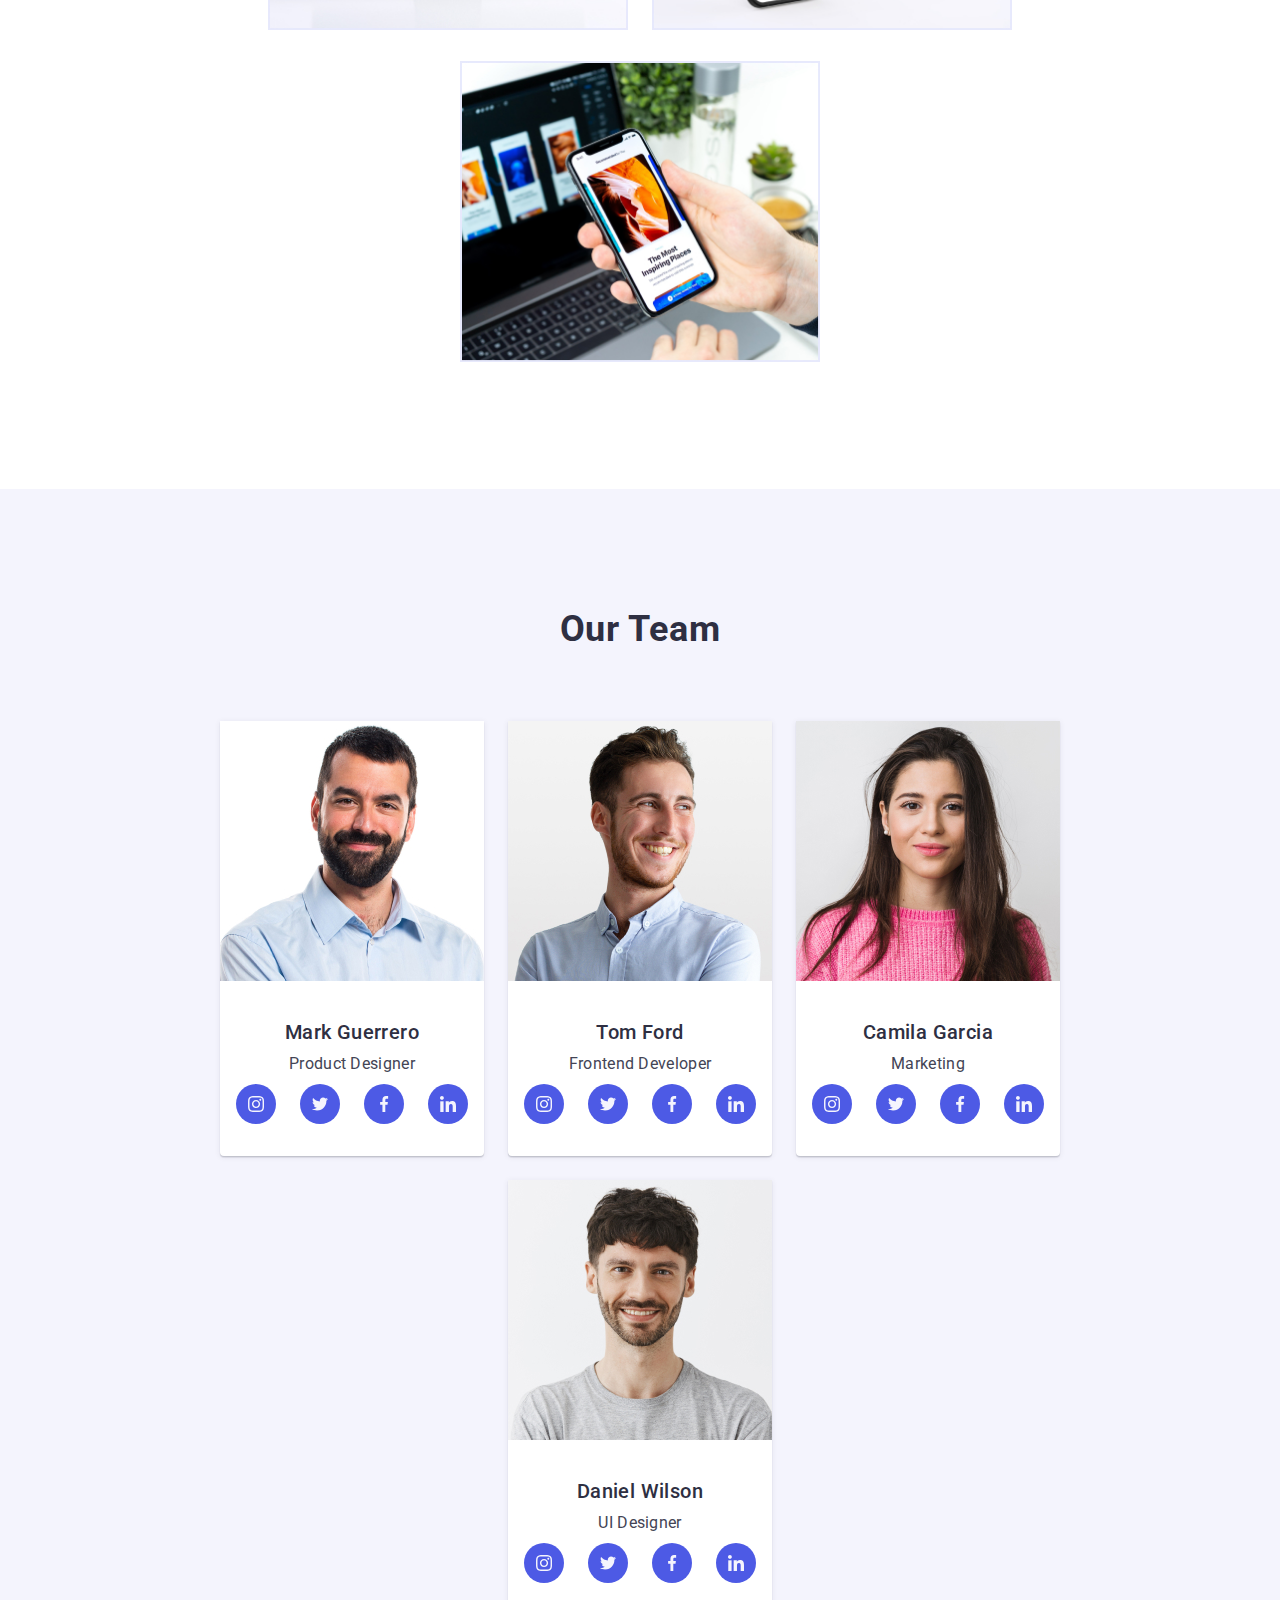
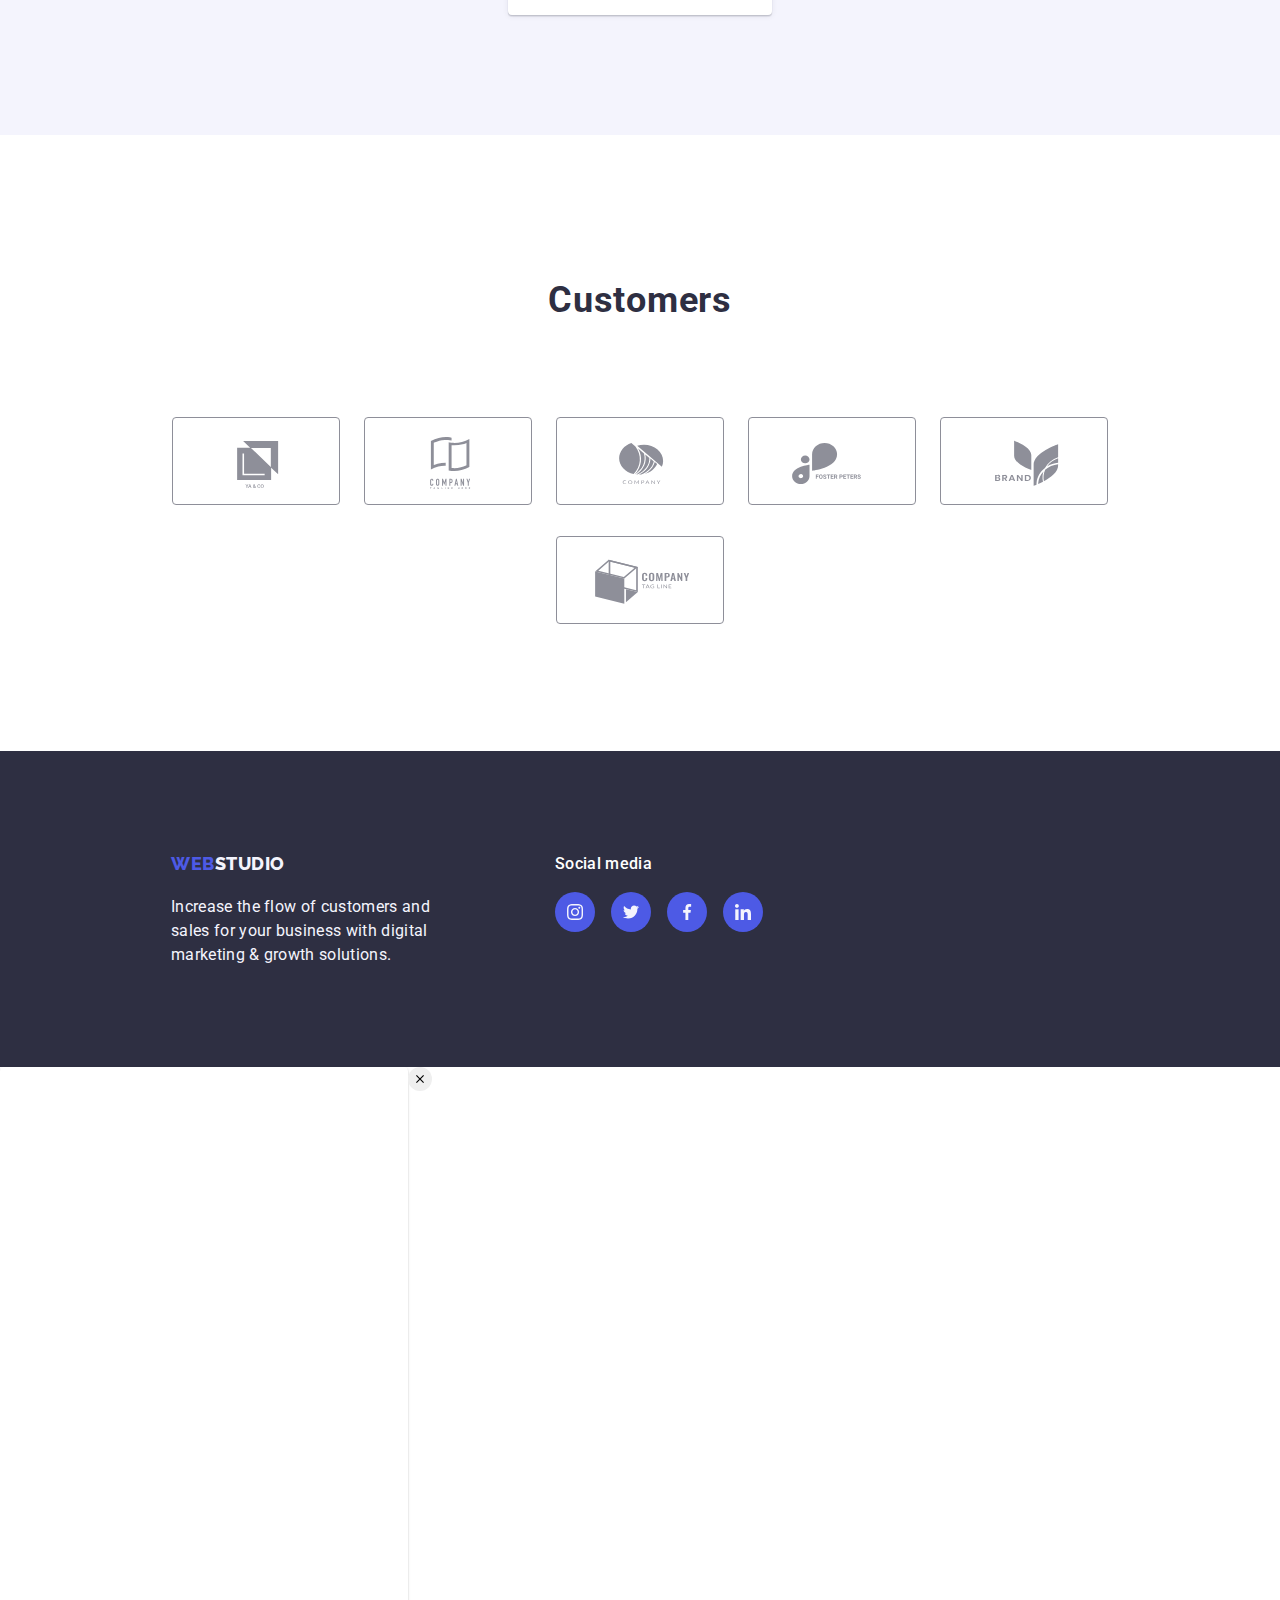
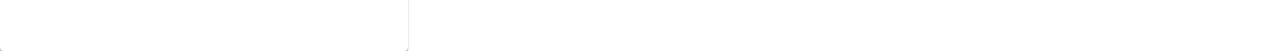
==== commit 737b6d8f: "added cursor pointer and max width" ====
--- a/index.html
+++ b/index.html
@@ -327,7 +327,7 @@
         </button>
       </div>
     </div>
-
+<script src="./js/modal.js"></script>
 </body>
 
 </html>--- a/css/styles.css
+++ b/css/styles.css
@@ -157,6 +157,8 @@
   background-repeat: no-repeat;
   padding: 188px 0;
   text-align: center;
+  max-width: 1440px;
+  margin: 0 auto;
 }
 
 .hero-title {
@@ -346,6 +348,7 @@
 .customer-icon:hover {
   border: 1px solid var(--ocean);
   fill: var(--ocean);
+  cursor: pointer;
 }
 
 /* Portfolio: Project Card Section */
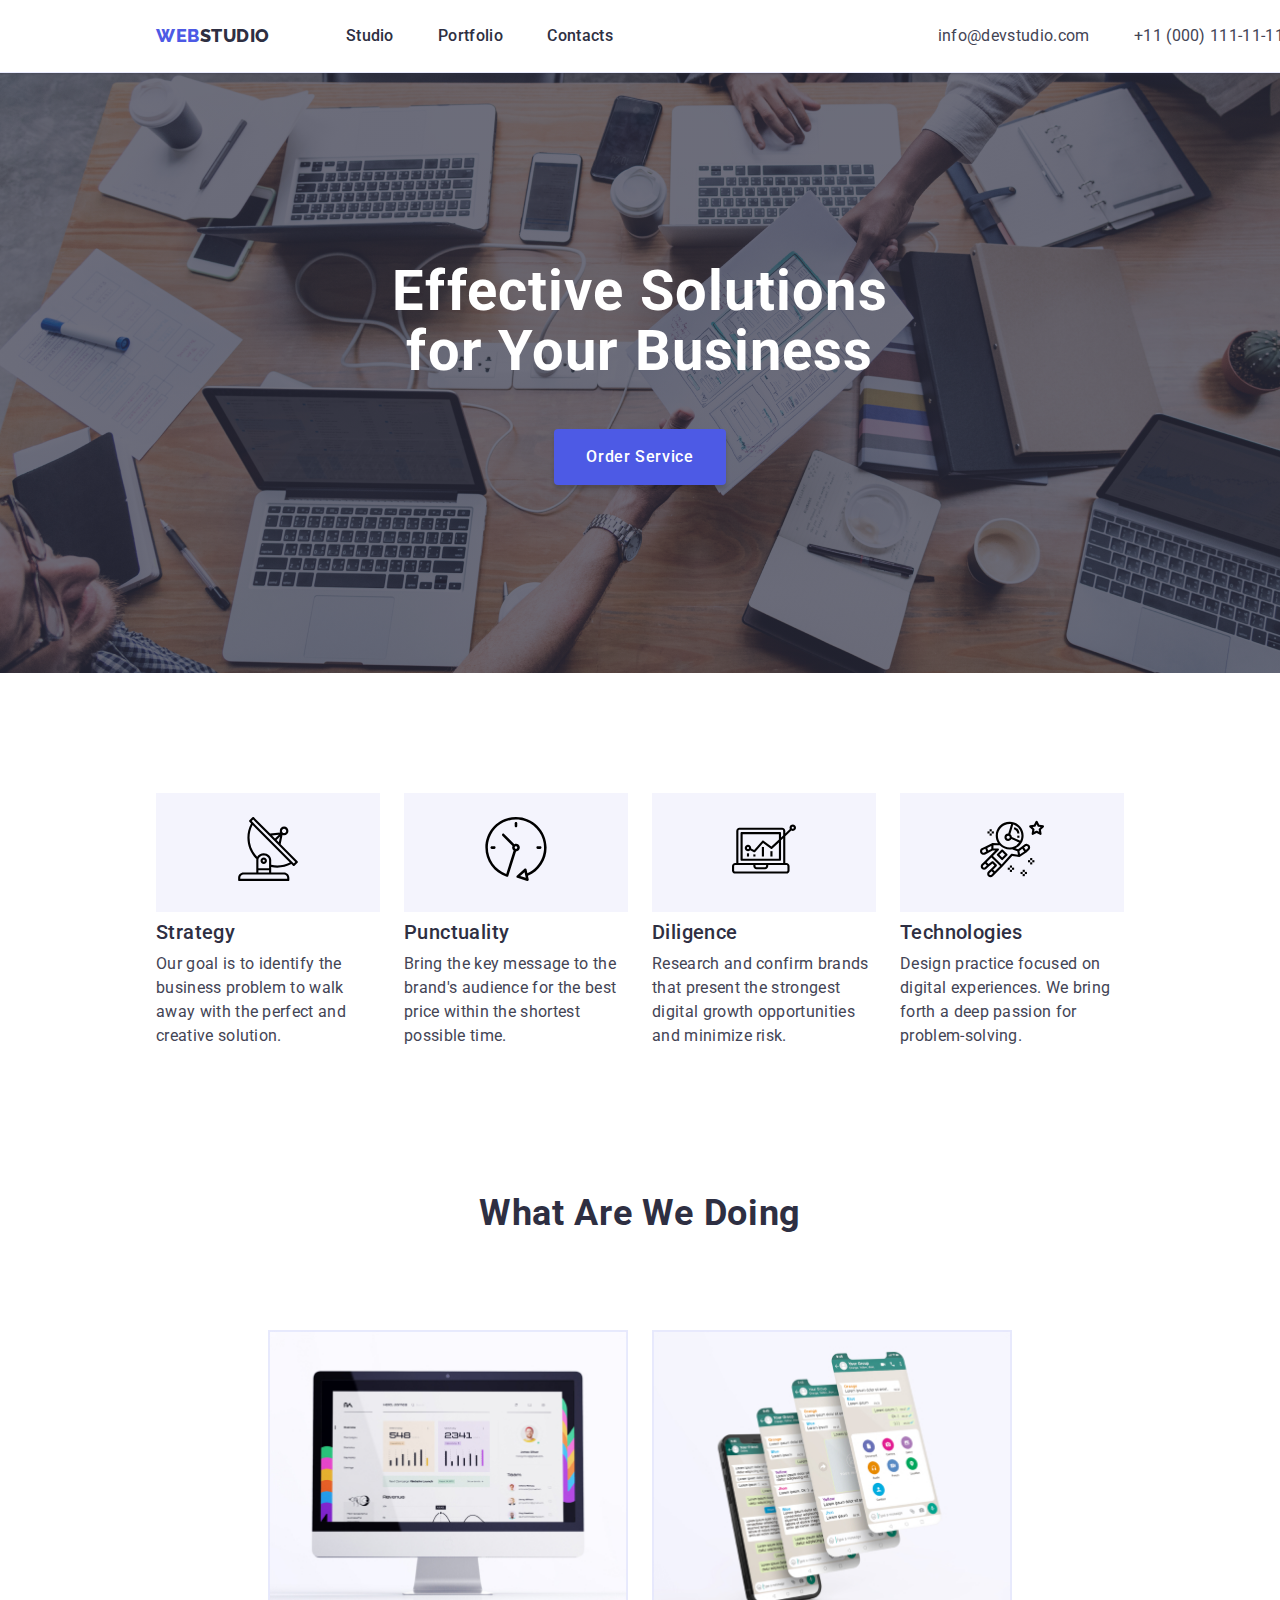
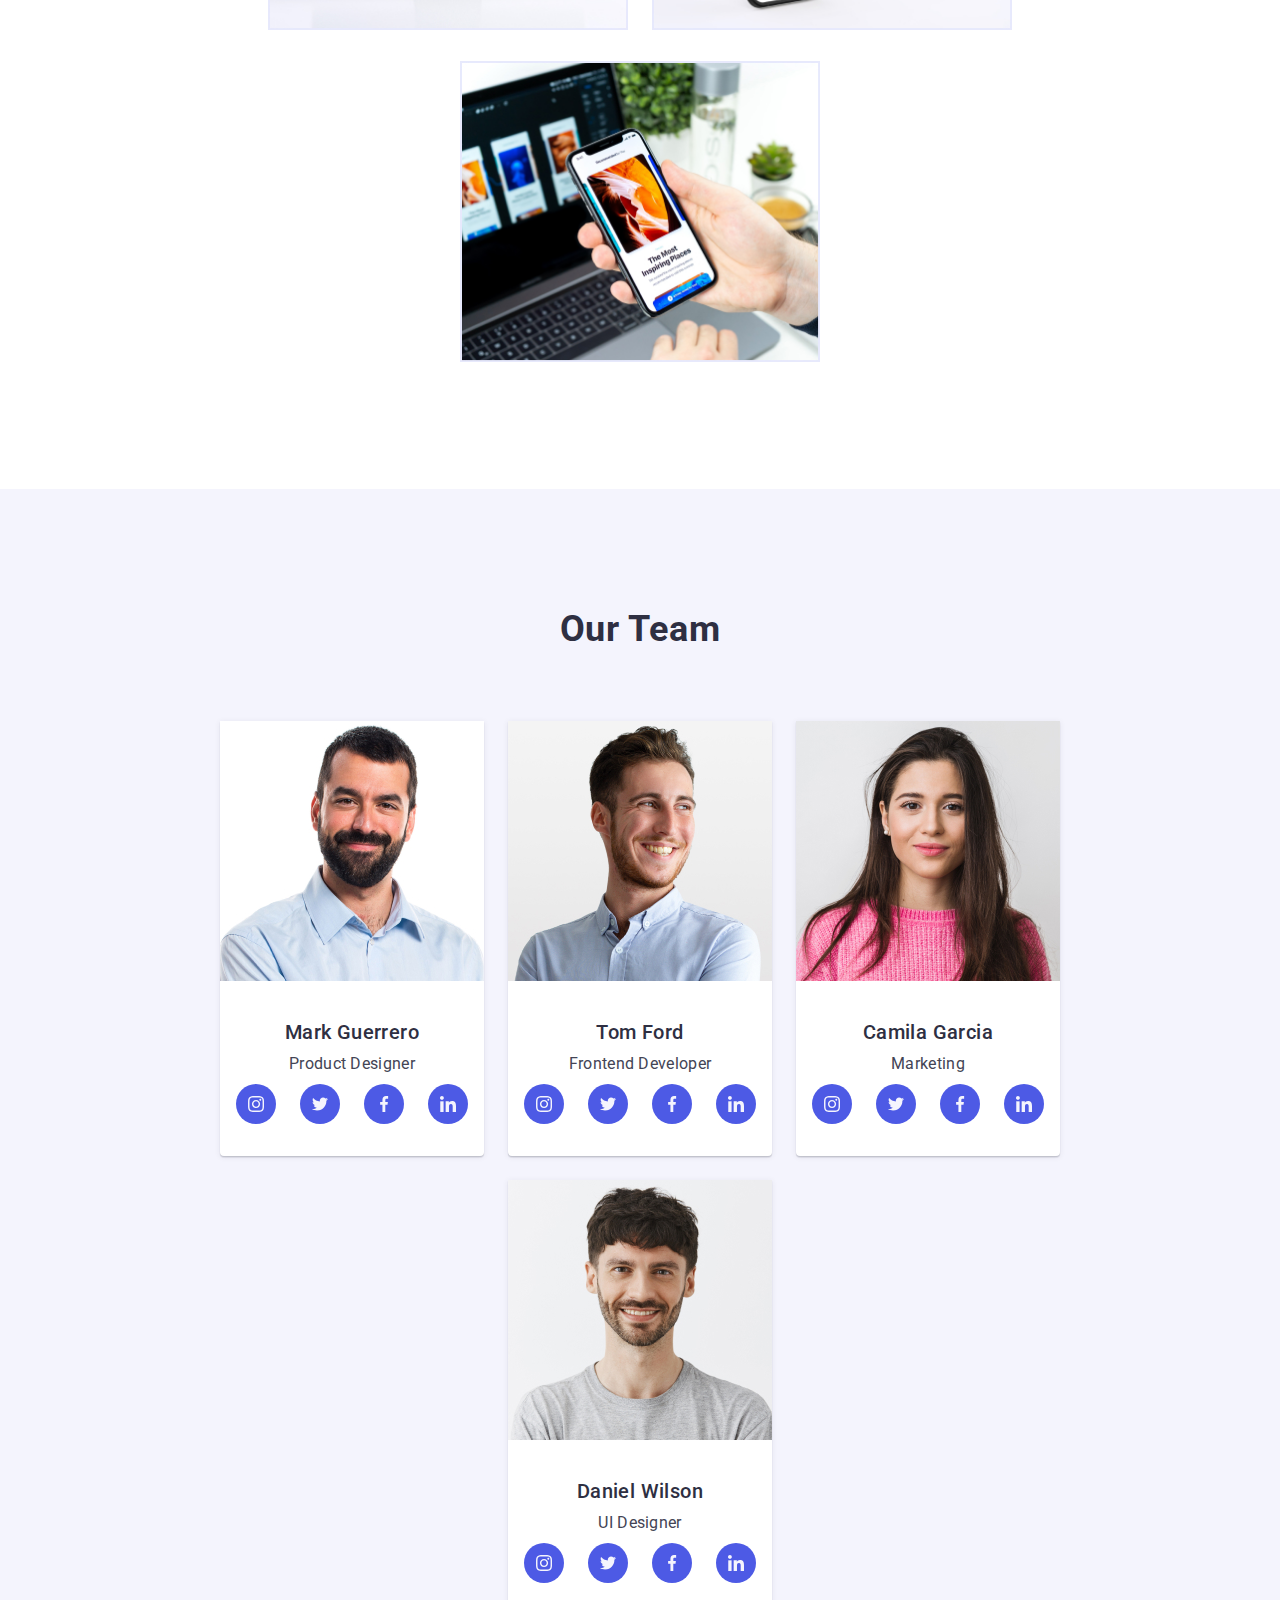
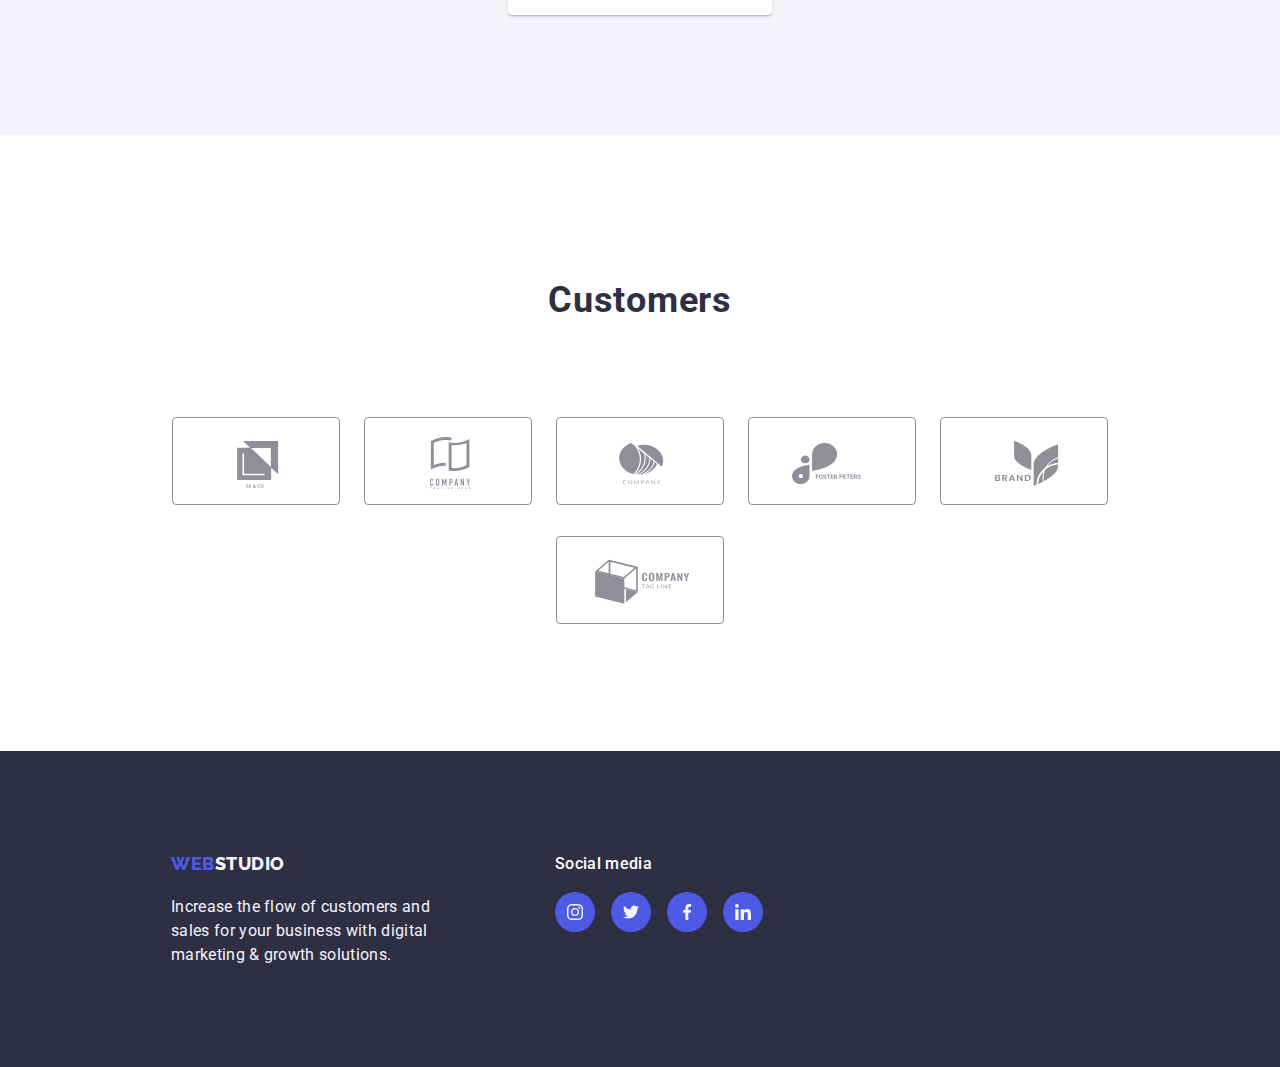
==== commit 8d23cf28: "transition property update" ====
--- a/index.html
+++ b/index.html
@@ -47,8 +47,8 @@
     <!-- Hero Section -->
     <section class="section-hero">
       <div class="container">
-          <h1 class="hero-title">Effective solutions<br><span>for</span> your business</h1>
-          <button class="hero-button" type="button">Order service</button>
+        <h1 class="hero-title">Effective solutions<br><span>for</span> your business</h1>
+        <button class="hero-button" type="button">Order service</button>
       </div>
     </section>
     <!-- Section 1: Feature -->
@@ -288,29 +288,29 @@
       <div class="footer-box2">
         <ul class="footer-icon-menu">
           <li class="footer-icon-list">
-        <p>Social media</p>
-        <ul class="footer-media-menu">
-          <li class="footer-media-list-icon">
-            <svg class="footer-media-icon">
-              <use href="./images/icons.svg#instagram 2"></use>
-            </svg>
-          </li>
-          <li class="footer-media-list-icon">
-            <svg class="footer-media-icon">
-              <use href="./images/icons.svg#twitter 1"></use>
-            </svg>
-          </li>
-          <li class="footer-media-list-icon">
-            <svg class="footer-media-icon">
-              <use href="./images/icons.svg#facebook 1"></use>
-            </svg>
-          </li>
-          <li class="footer-media-list-icon">
-            <svg class="footer-media-icon">
-              <use href="./images/icons.svg#linkedin 1"></use>
-            </svg>
-          </li>
-        </ul>
+            <p>Social media</p>
+            <ul class="footer-media-menu">
+              <li class="footer-media-list-icon">
+                <svg class="footer-media-icon">
+                  <use href="./images/icons.svg#instagram 2"></use>
+                </svg>
+              </li>
+              <li class="footer-media-list-icon">
+                <svg class="footer-media-icon">
+                  <use href="./images/icons.svg#twitter 1"></use>
+                </svg>
+              </li>
+              <li class="footer-media-list-icon">
+                <svg class="footer-media-icon">
+                  <use href="./images/icons.svg#facebook 1"></use>
+                </svg>
+              </li>
+              <li class="footer-media-list-icon">
+                <svg class="footer-media-icon">
+                  <use href="./images/icons.svg#linkedin 1"></use>
+                </svg>
+              </li>
+            </ul>
       </div>
 
       </li>
@@ -318,16 +318,16 @@
     </div>
   </footer>
 
-    <div class="modal.is-hidden" data-modal="">
-      <div class="modal-content">
-        <button class="modal-close" data-modal-close="">
-          <svg>
-            <use href="./images/icons.svg#close-black-18dp (2) 1"></use>
-          </svg>
-        </button>
-      </div>
+  <div class="modal is-hidden" data-modal="">
+    <div class="modal-content">
+      <button class="modal-close" data-modal-close="">
+        <svg>
+          <use href="./images/icons.svg#close-black-18dp (2) 1"></use>
+        </svg>
+      </button>
     </div>
-<script src="./js/modal.js"></script>
+  </div>
+  <script src="./js/modal.js"></script>
 </body>
 
 </html>--- a/css/styles.css
+++ b/css/styles.css
@@ -257,6 +257,8 @@
   text-align: center;
   background-color: var(--cloud);
   padding: 120px 0px;
+  max-width: 1440px;
+  margin: 0 auto;
 }
 
 .team-title {
@@ -455,6 +457,8 @@
   display: flex;
   background-color: var(--navyblue);
   padding: 101.5px 15px 100px;
+  max-width: 1440px;
+  margin: 0 auto;
 }
 
 .container-footer {
@@ -557,7 +561,7 @@
   height: 100%;
   top: 0px;
   left: 0px;
-  /* pointer-events: auto; */
+  pointer-events: auto;
   opacity: 1;
   /* transition: visibility, 1s; */
   transition-property: visibility, opacity;
@@ -567,7 +571,7 @@
 .modal.is-hidden {
   visibility: hidden;
   opacity: 0;
-  /* pointer-events: auto; */
+  pointer-events: auto;
 }
 
 .modal-content {
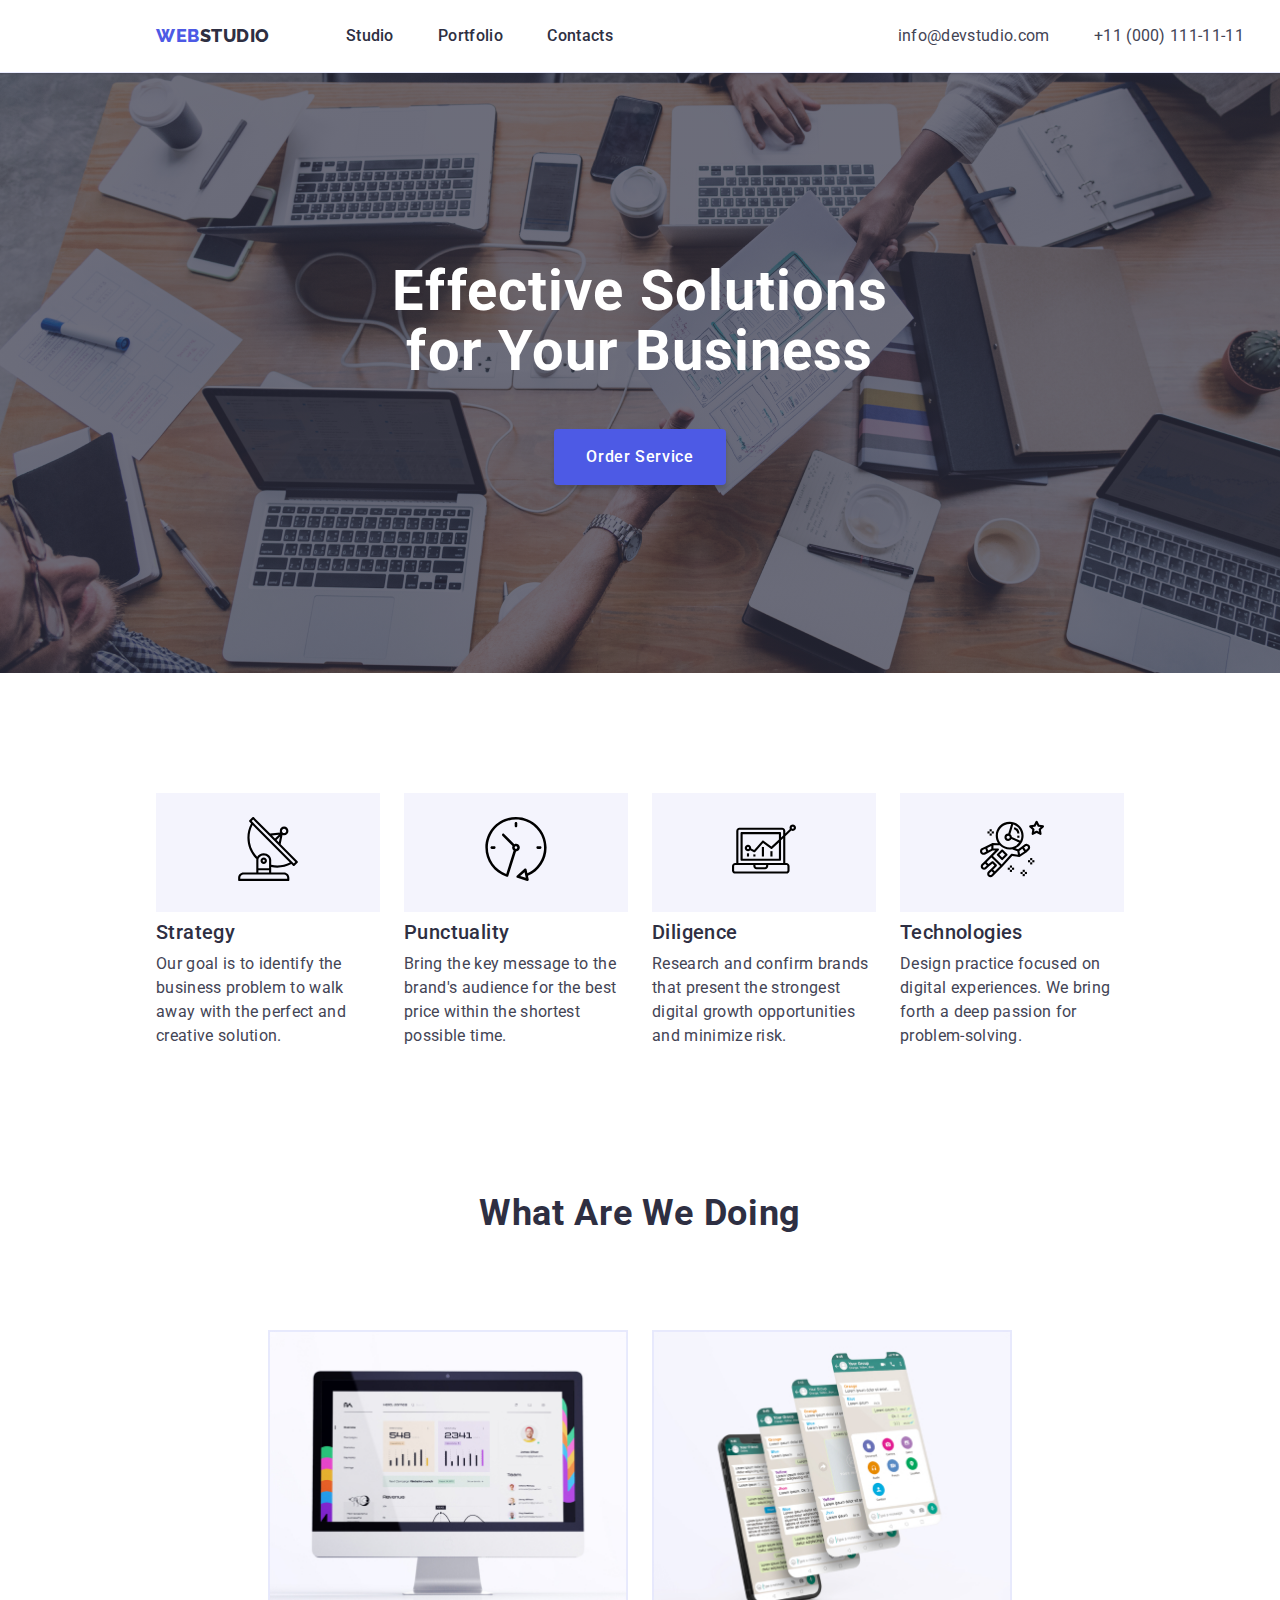
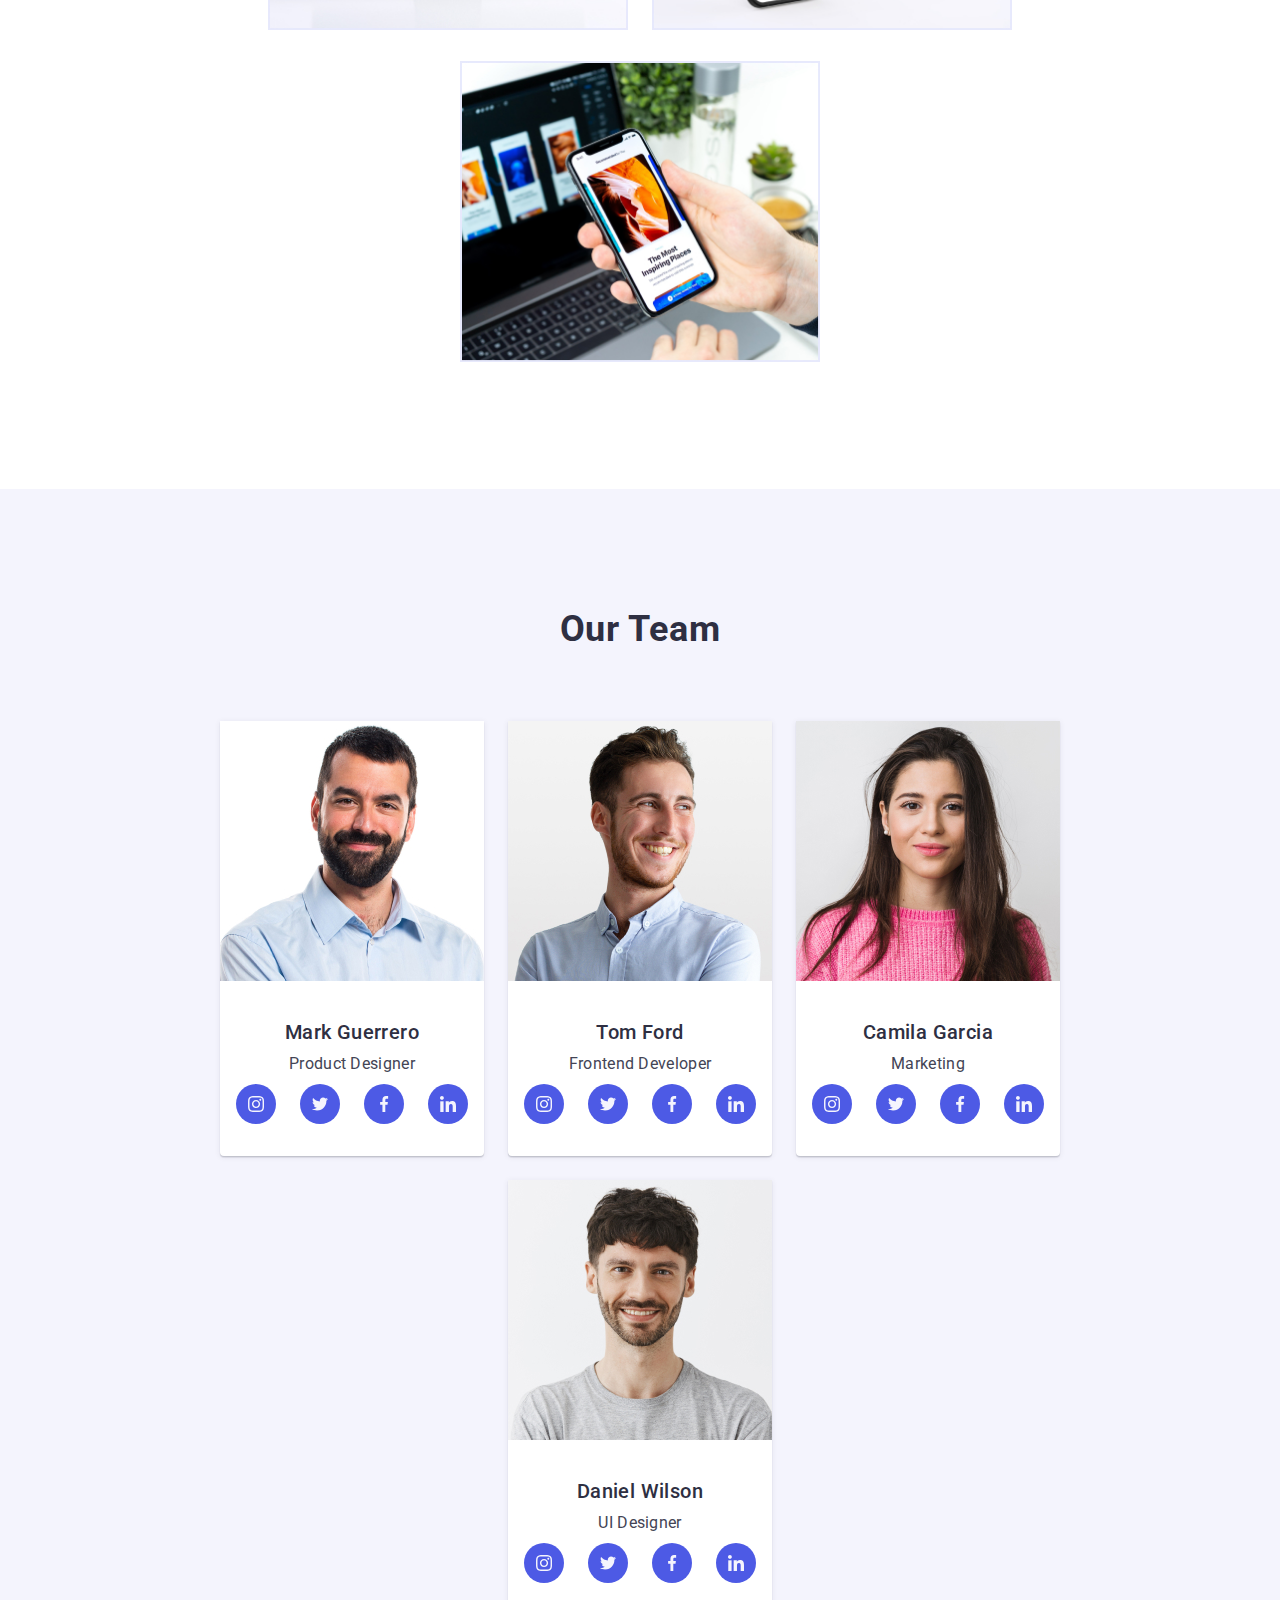
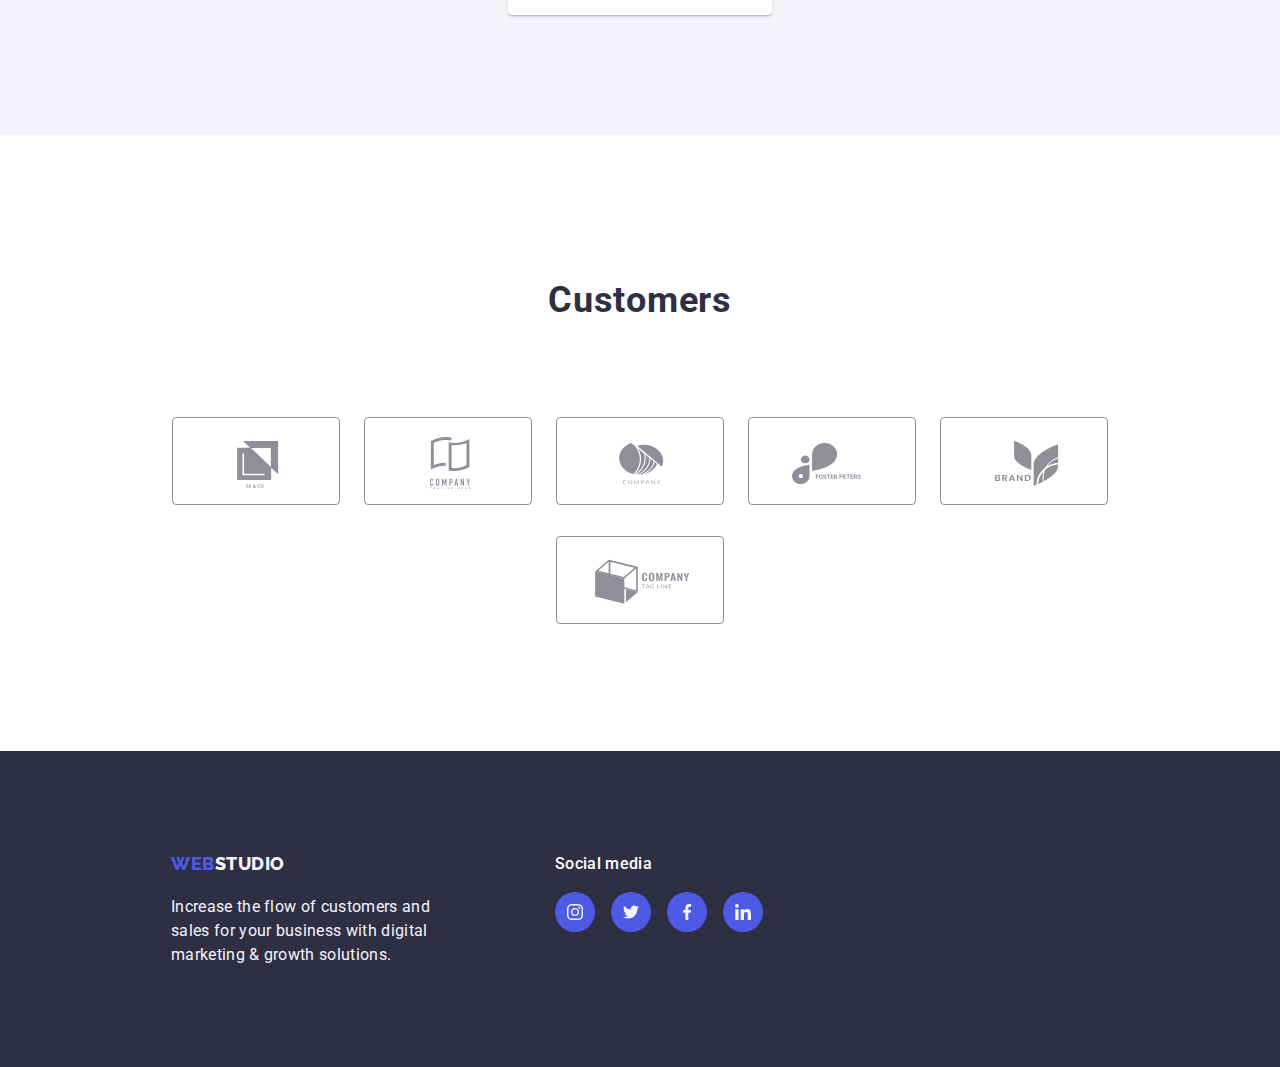
==== commit cb654368: "header links color animation" ====
--- a/index.html
+++ b/index.html
@@ -38,8 +38,12 @@
         </ul>
       </nav>
       <address class="address-section">
-        <a href="mailto:info@devstudio.com">info@devstudio.com</a>
-        <a href="tel:+110001111111">+11 (000) 111-11-11</a>
+        <ul class="address-menu">
+          <li class="address-menu-list">
+            <a href="mailto:info@devstudio.com">info@devstudio.com</a></li>
+          <li class="address-menu-list">
+            <a href="tel:+110001111111">+11 (000) 111-11-11</a></li>
+        </ul>
       </address>
     </div>
   </header>
--- a/css/styles.css
+++ b/css/styles.css
@@ -15,7 +15,7 @@
   --cornflower: #e7e9fc;
   --lightslate: #8E8F99;
   --green: #31D0AA;
-  --transition-duration: .250ms;
+  --transition-duration: 250ms;
   --hover-timing: cubic-bezier(0.4, 0, 0.2, 1);
 }
 
@@ -75,6 +75,7 @@
 
 /* Header: Navigation container section  */
 .container-header {
+  position: relative;
   display: flex;
   border-bottom: 1px solid var(--cornflower);
   padding: 24px 156px;
@@ -115,9 +116,11 @@
 
 .navigation-list {
   display: inline-block;
-}
-
-.navigation-list:not(:last-child) {
+  /* position: relative; */
+}
+
+.navigation-list:not(:last-child),
+.address-menu-list {
   margin-right: 40px;
 }
 
@@ -125,14 +128,45 @@
   text-decoration: none;
   color: var(--navyblue, #2e2f42);
   font-weight: 500;
-}
-
-.navigation-list a:hover {
+  position: relative;
+  transition-timing-function: ease-out, cubic-bezier(0.4, 0, 0.2, 1);
+  transition: 250ms;
+}
+
+.navigation-list a:hover,
+.navigation-list a:focus {
   color: var(--ocean, #404bbf);
+}
+
+.navigation-list a::after {
+  content: "";
+  width: 0px;
+  height: 4px;
+  color: var(--ocean, #404bbf);
+  background-color: var(--ocean);
+  position: absolute;
+  left: 0;
+  bottom: -28px;
+  opacity: 0;
+  transition: 250ms;
+  transition-timing-function: scaleX(0), cubic-bezier(0.4, 0, 0.2, 1);
+  pointer-events: none;
+  border-radius: 2px;
+}
+
+.navigation-list a:hover::after,
+.navigation-list a:focus::after {
+  opacity: 1;
+  transition-timing-function: scaleX(1), cubic-bezier(0.4, 0, 0.2, 1);
+  width: 100%;
 }
 
 .address-section {
   margin-left: auto;
+}
+
+.address-menu-list {
+  display: inline-block;
 }
 
 .address-section a {
@@ -142,10 +176,36 @@
   letter-spacing: 0.32px;
   text-decoration: none;
   margin-right: 40px;
-}
-
-.address-section a:hover {
+  position: relative;
+  transition-timing-function: ease-out, cubic-bezier(0.4, 0, 0.2, 1);
+  transition: 250ms;
+}
+
+.address-section a:hover,
+.address-section a:focus {
   color: var(--ocean, #404bbf);
+
+}
+
+.address-section a::after {
+  content: "";
+  width: 0px;
+  height: 4px;
+  color: var(--ocean, #404bbf);
+  background-color: var(--ocean);
+  position: absolute;
+  left: 0;
+  bottom: -28px;
+  opacity: 0;
+  transition: 250ms;
+  transition-timing-function: ease-out, cubic-bezier(0.4, 0, 0.2, 1);
+  pointer-events: none;
+}
+
+.address-section a:hover::after,
+.address-section a:focus::after {
+  opacity: 1;
+  width: 100%;
 }
 
 /* Hero container section  */
@@ -399,7 +459,7 @@
 .card-list {
   cursor: pointer;
   background: var(--WHITE, #FFF);
-  transition: box-shadow var(--transition-duration) cubic-bezier(0.4, 0, 0.2, 1);
+  transition: box-shadow var(--transition-duration) var(--hover-timing);
 }
 
 .card-list:hover {
@@ -425,7 +485,7 @@
   text-align: left;
   align-items: center;
   display: flex;
-  transition: transform var(--transition-duration) cubic-bezier(0.4, 0, 0.2, 1);
+  transition: transform var(--transition-duration) var(--hover-timing);
   transform: translateY(100%);
   will-change: transform;
 }
@@ -563,15 +623,16 @@
   left: 0px;
   pointer-events: auto;
   opacity: 1;
-  /* transition: visibility, 1s; */
-  transition-property: visibility, opacity;
-  transition-duration: 1s;
+  transition-property: visibility, opacity, transform;
+  transition-duration: 250ms;
+  transform: none;
 }
 
 .modal.is-hidden {
   visibility: hidden;
   opacity: 0;
   pointer-events: auto;
+  transform: translateY(20px);
 }
 
 .modal-content {
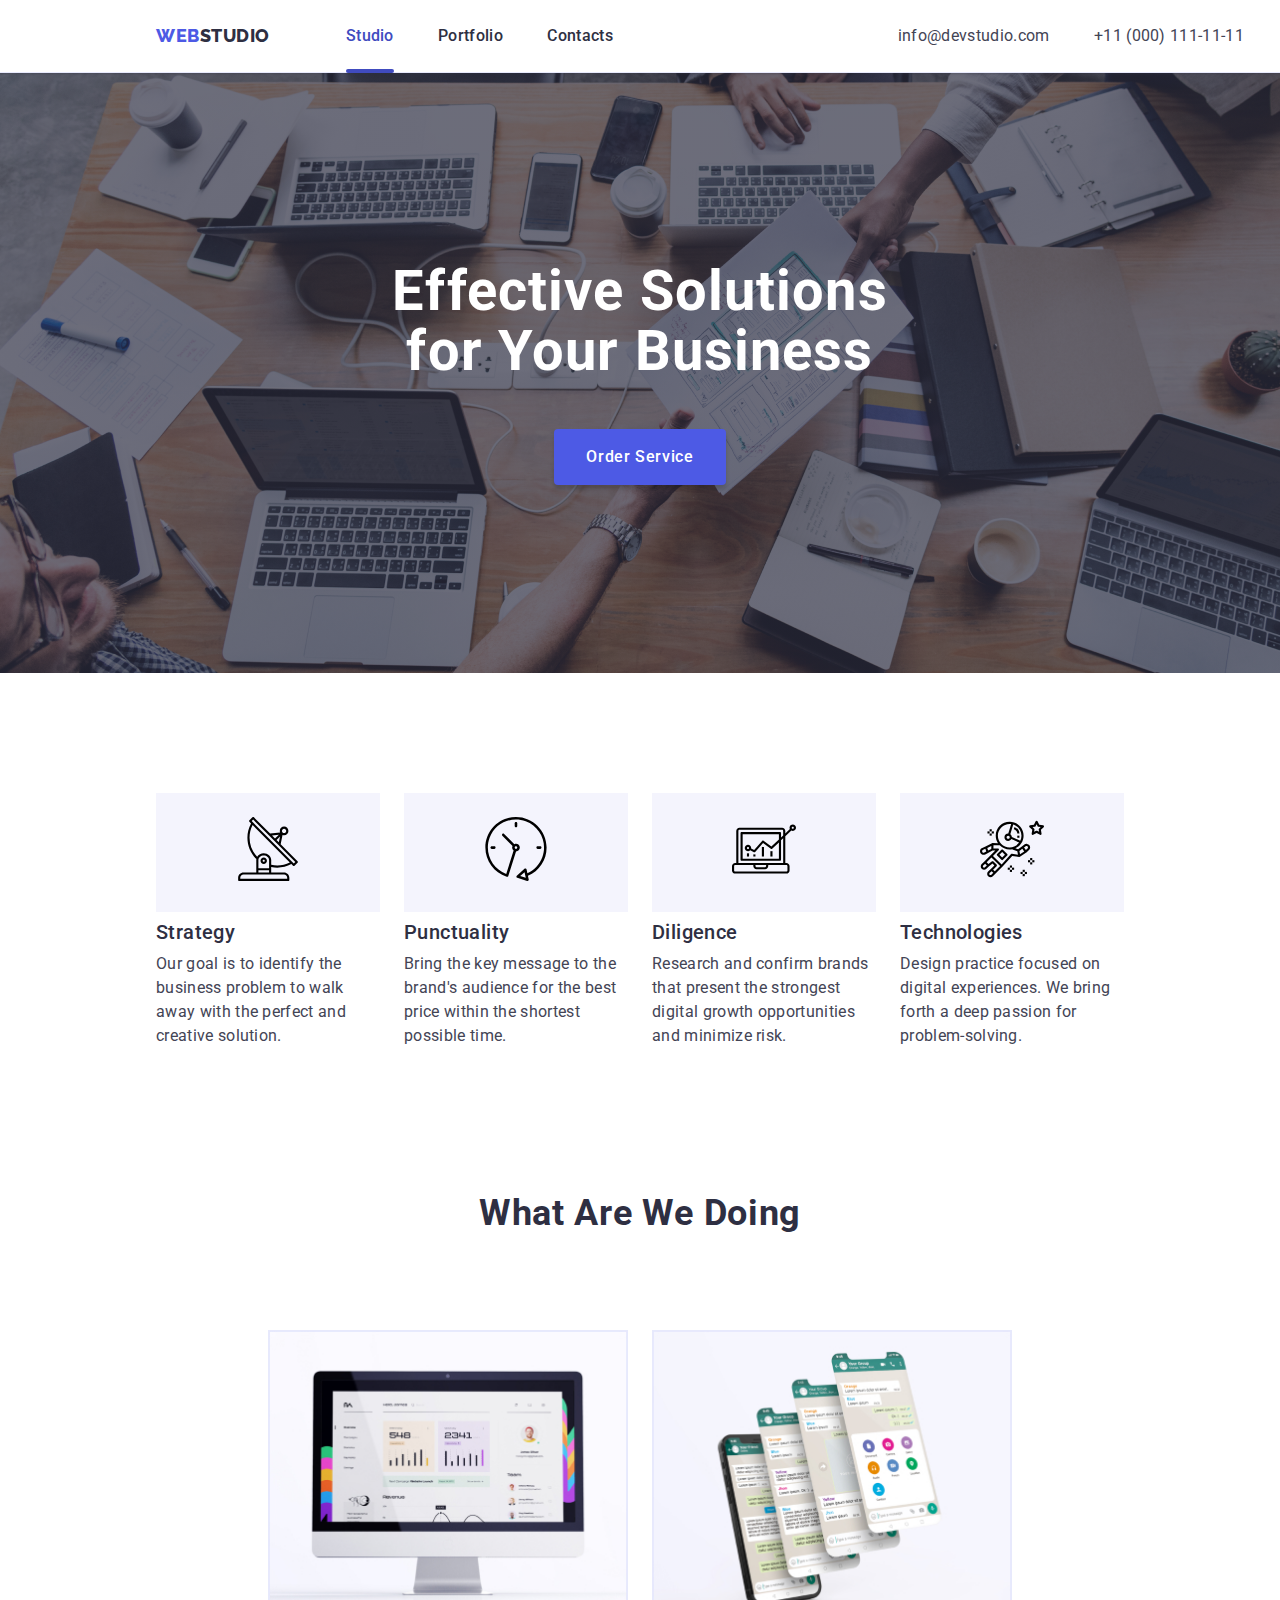
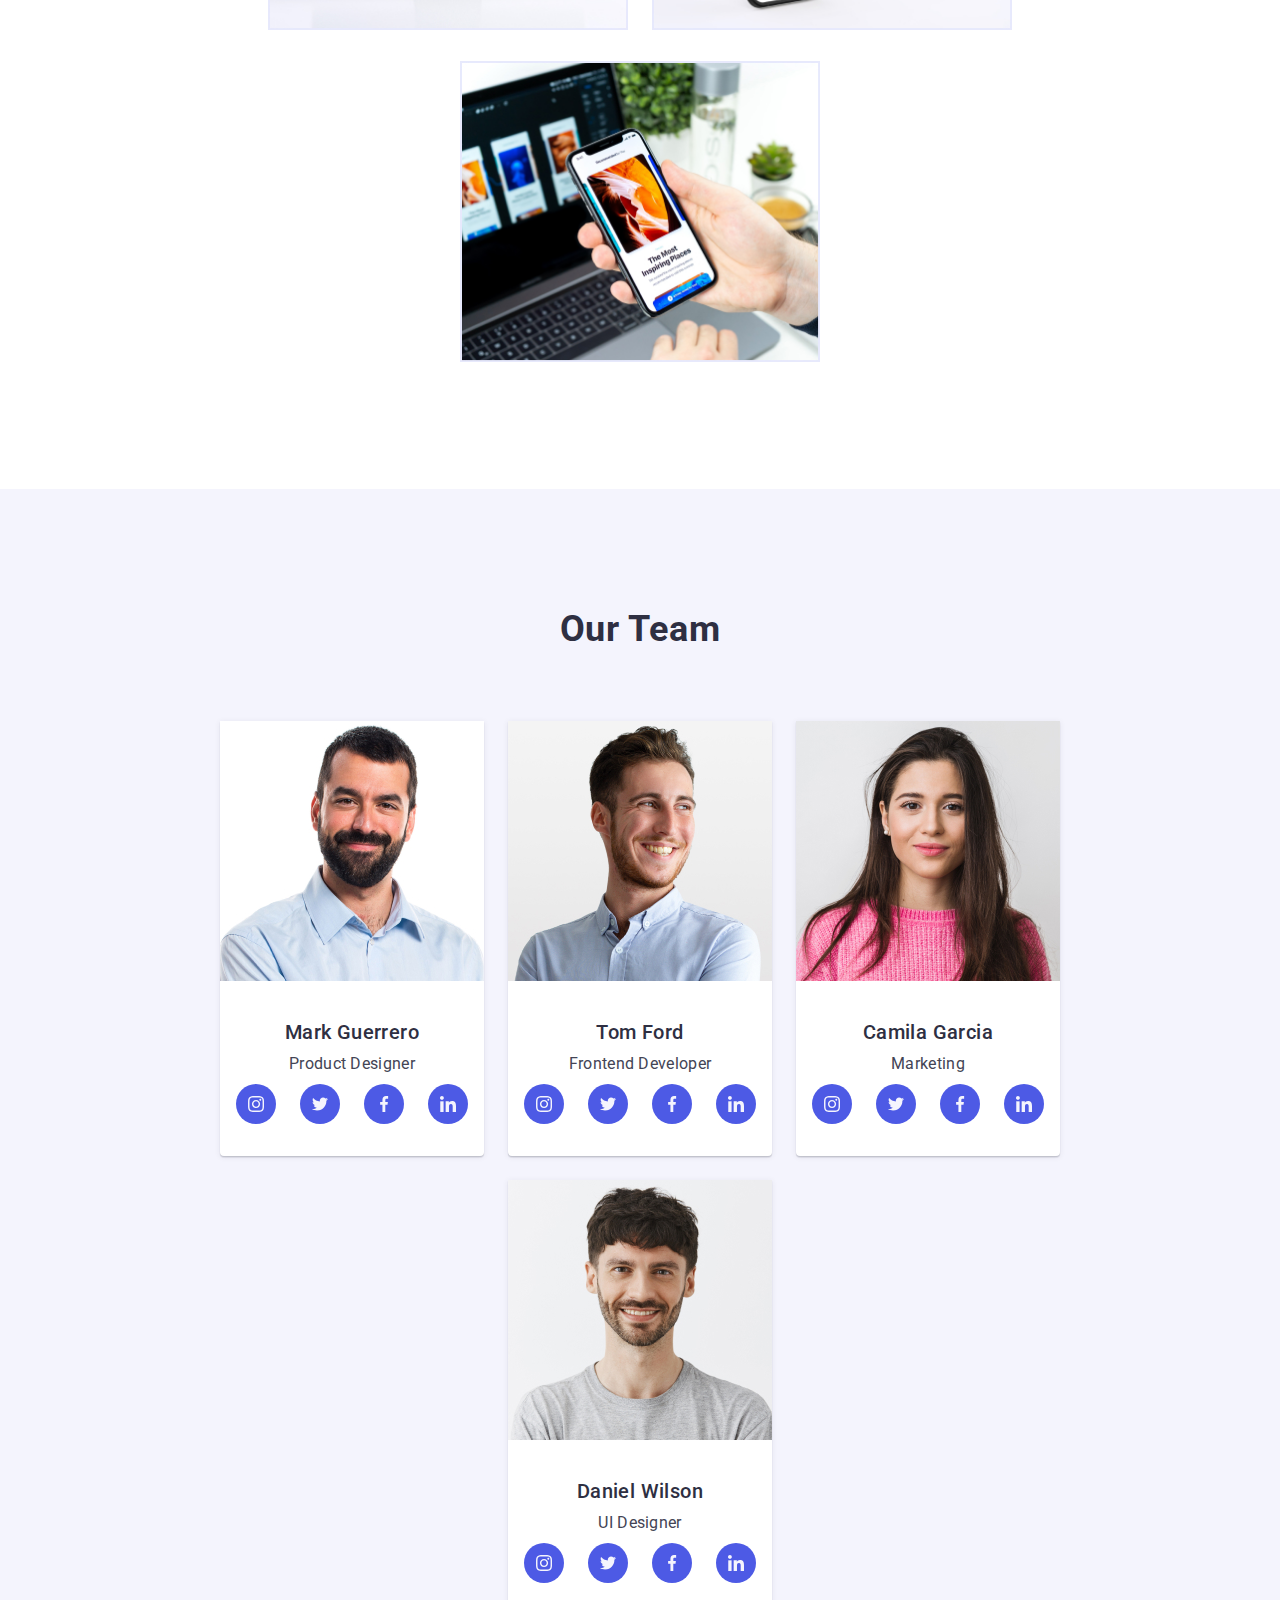
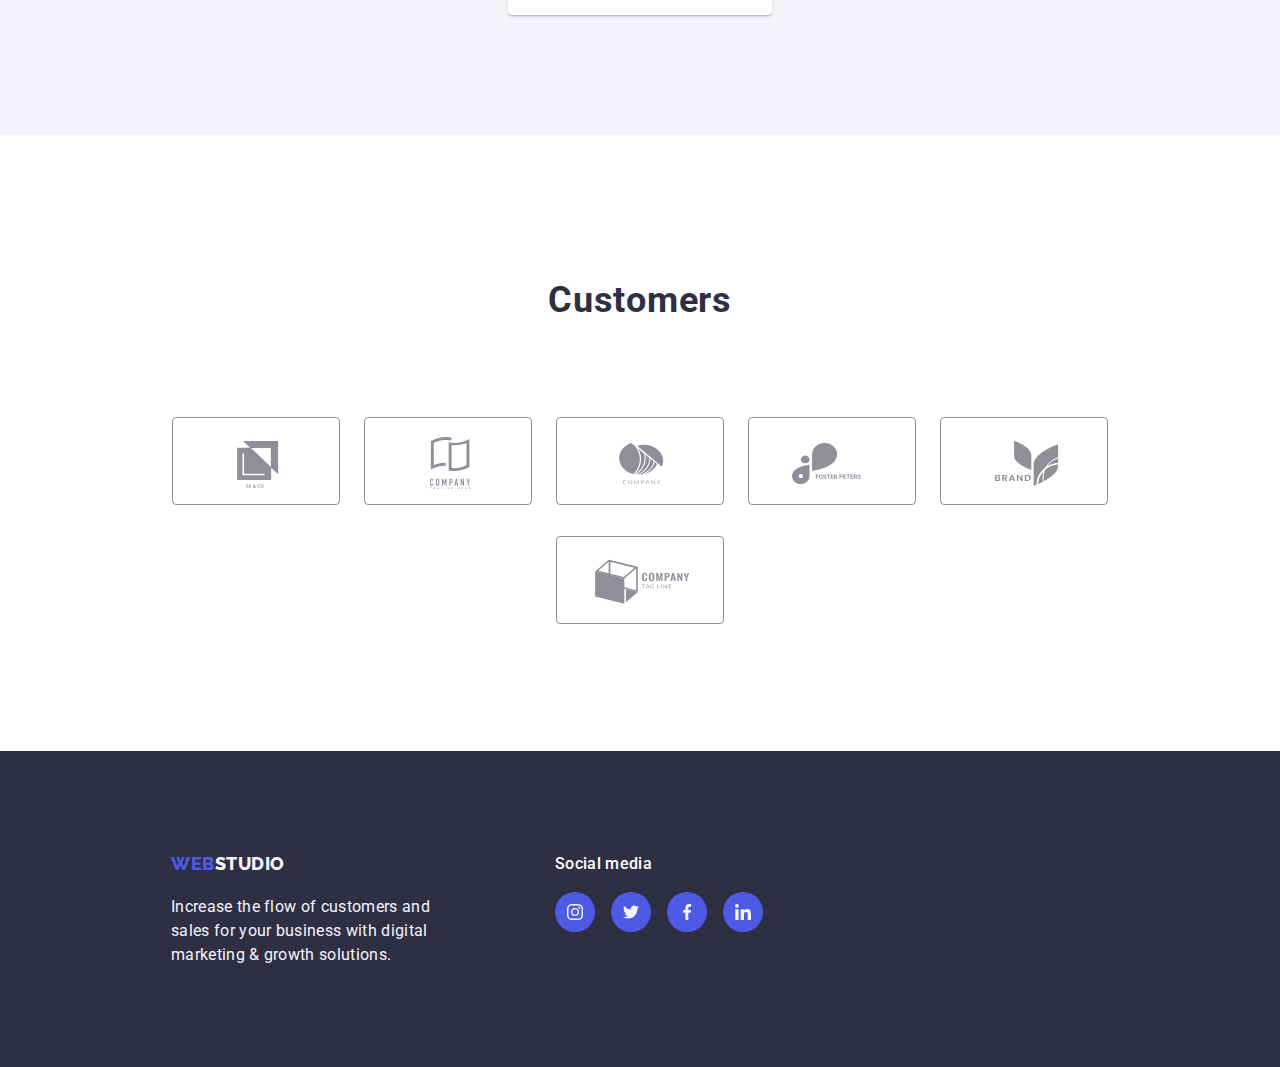
==== commit 0e2a6baf: "animation social network cards" ====
--- a/index.html
+++ b/index.html
@@ -27,7 +27,7 @@
         <a href="./index.html"><span class="navigation-logo-web">Web</span>Studio</a>
         <ul class="navigation-menu">
           <li class="navigation-list">
-            <a href="./index.html">Studio</a>
+            <a class="active" href="./index.html">Studio</a>
           </li>
           <li class="navigation-list">
             <a href="./portfolio.html">Portfolio</a>
--- a/css/styles.css
+++ b/css/styles.css
@@ -16,7 +16,7 @@
   --lightslate: #8E8F99;
   --green: #31D0AA;
   --transition-duration: 250ms;
-  --hover-timing: cubic-bezier(0.4, 0, 0.2, 1);
+  --cubic-bezier: (0.4, 0, 0.2, 1);
 }
 
 body {
@@ -116,12 +116,21 @@
 
 .navigation-list {
   display: inline-block;
-  /* position: relative; */
 }
 
 .navigation-list:not(:last-child),
 .address-menu-list {
   margin-right: 40px;
+}
+
+.navigation-list .active {
+  color: var(--ocean, #404bbf);
+}
+
+.navigation-list .active::after {
+  content: "";
+  width: 100%;
+  opacity: 1;
 }
 
 .navigation-list a {
@@ -129,8 +138,9 @@
   color: var(--navyblue, #2e2f42);
   font-weight: 500;
   position: relative;
-  transition-timing-function: ease-out, cubic-bezier(0.4, 0, 0.2, 1);
-  transition: 250ms;
+  transition-property: color background-color;
+  transition-duration: 2s;
+  transition-timing-function: cubic-bezier(0.4, 0, 0.2, 1);
 }
 
 .navigation-list a:hover,
@@ -147,9 +157,10 @@
   position: absolute;
   left: 0;
   bottom: -28px;
-  opacity: 0;
-  transition: 250ms;
-  transition-timing-function: scaleX(0), cubic-bezier(0.4, 0, 0.2, 1);
+  /* opacity: 0; */
+  /* transition-duration: 5s; */
+  /* transition-property: color background-color; */
+  /* transition-timing-function: scaleX(0), cubic-bezier(0.4, 0, 0.2, 1); */
   pointer-events: none;
   border-radius: 2px;
 }
@@ -157,8 +168,9 @@
 .navigation-list a:hover::after,
 .navigation-list a:focus::after {
   opacity: 1;
-  transition-timing-function: scaleX(1), cubic-bezier(0.4, 0, 0.2, 1);
   width: 100%;
+
+
 }
 
 .address-section {
@@ -177,8 +189,8 @@
   text-decoration: none;
   margin-right: 40px;
   position: relative;
-  transition-timing-function: ease-out, cubic-bezier(0.4, 0, 0.2, 1);
-  transition: 250ms;
+  /* transition-timing-function: ease-out, cubic-bezier(0.4, 0, 0.2, 1); */
+  /* transition: 250ms; */
 }
 
 .address-section a:hover,
@@ -339,6 +351,12 @@
     0px 1px 6px 0px rgba(46, 47, 66, 0.08);
 }
 
+.team-list:hover {
+  background: var(--white, #fff);
+  box-shadow: 0px 2px 1px 0px rgba(46, 47, 66, 0.08),
+    0px 1px 1px 0px rgba(46, 47, 66, 0.16),
+    0px 1px 6px 0px rgba(46, 47, 66, 0.08);
+}
 
 .team-list h3 {
   margin-top: 32px;
@@ -360,11 +378,14 @@
   align-items: center;
   gap: 24px;
   padding-bottom: 32px;
+
 }
 
 .social-media-list-icon {
   background-color: var(--iris);
   border-radius: 50%;
+  transition-timing-function: ease-out, cubic-bezier(0.4, 0, 0.2, 1);
+  transition-duration: 250ms;
 }
 
 .social-media-list-icon:hover {
@@ -459,7 +480,7 @@
 .card-list {
   cursor: pointer;
   background: var(--WHITE, #FFF);
-  transition: box-shadow var(--transition-duration) var(--hover-timing);
+  /* transition: box-shadow var(--transition-duration) var(--hover-timing); */
 }
 
 .card-list:hover {
@@ -485,7 +506,7 @@
   text-align: left;
   align-items: center;
   display: flex;
-  transition: transform var(--transition-duration) var(--hover-timing);
+  /* transition: transform var(--transition-duration) var(--hover-timing); */
   transform: translateY(100%);
   will-change: transform;
 }
